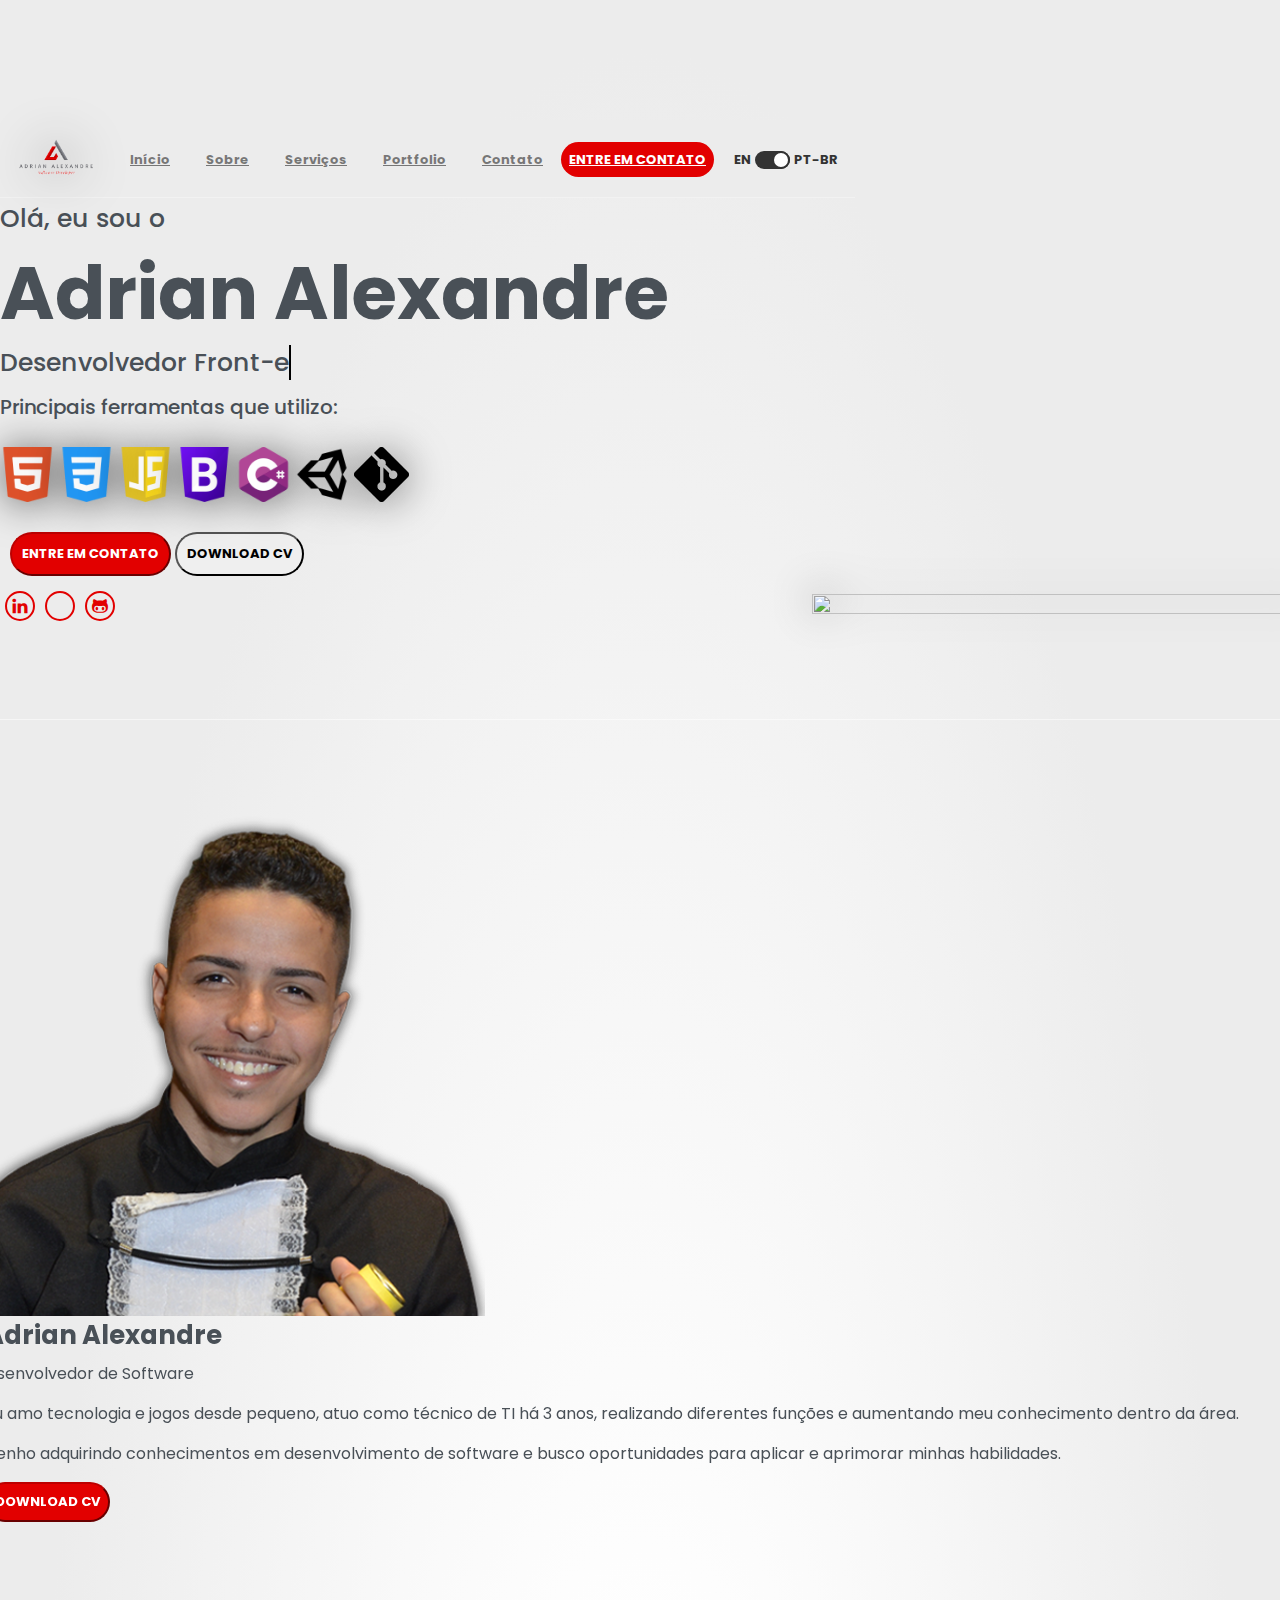
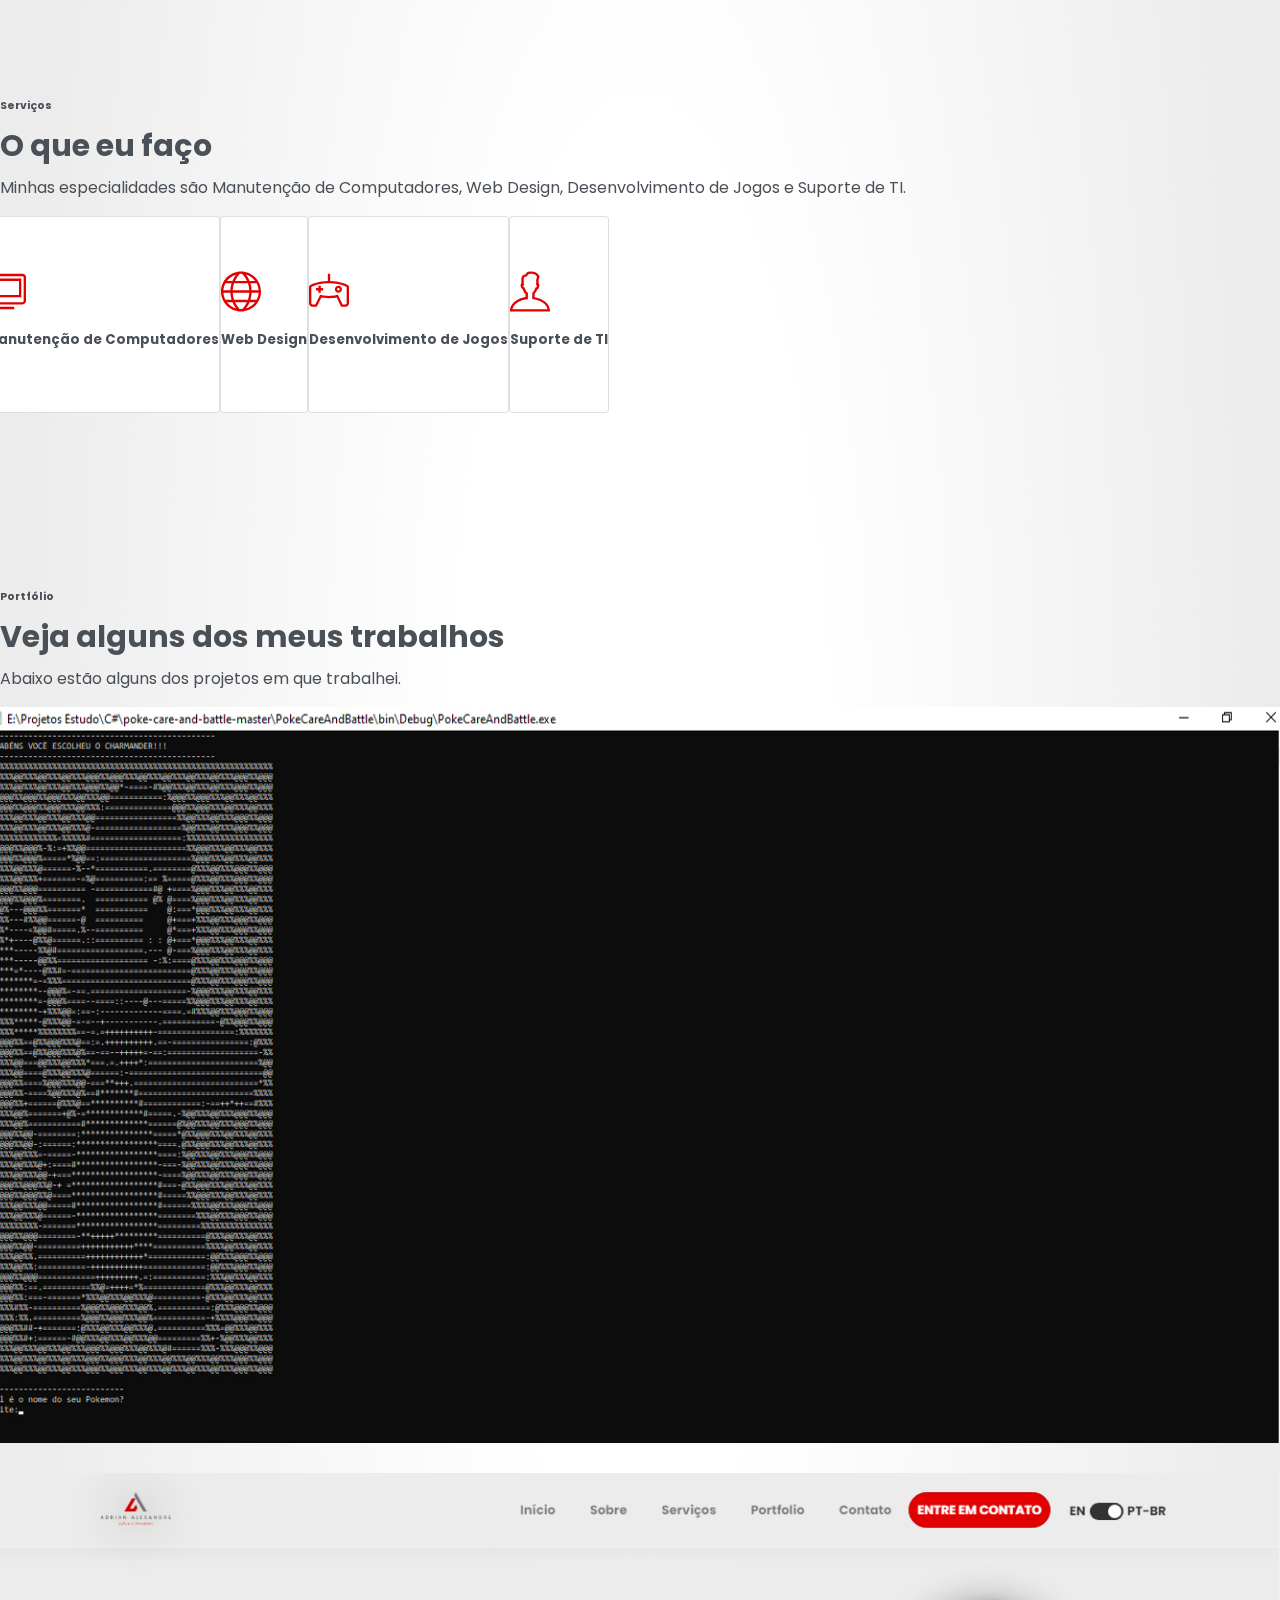
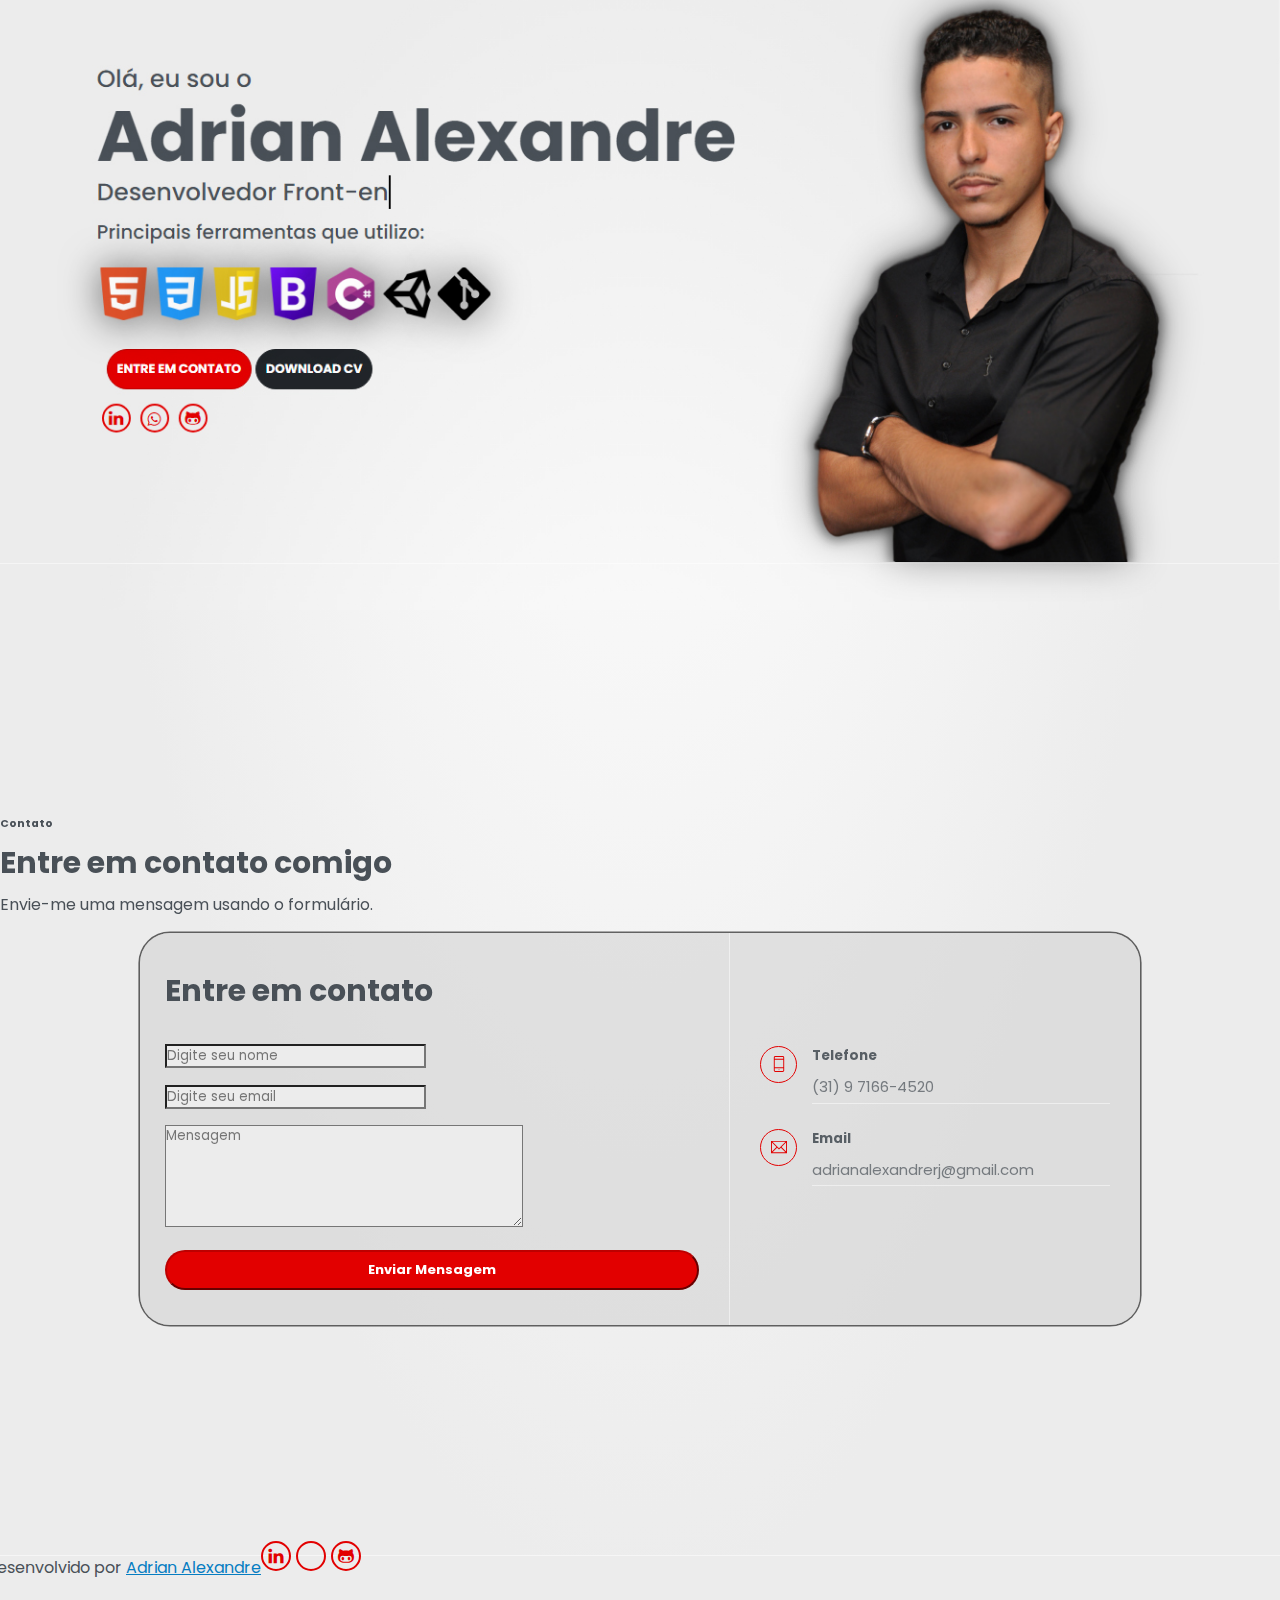
==== pt-br/index.html @ cc560a09 "update download cv" ====
<!DOCTYPE html>
<html lang="en">
<head>
	<meta charset="utf-8">
	<meta name="viewport" content="width=device-width, initial-scale=1">
	<title>Adrian Alexandre - Portfólio</title>
	<link rel="icon" href="../assets/img/icone.png">
	<!-- font icons -->
    <link rel="stylesheet" href="../assets/themify/themify-icons.css">
   
    <link href="https://cdn.jsdelivr.net/npm/bootstrap@5.3.2/dist/css/bootstrap.min.css" rel="stylesheet" integrity="sha384-T3c6CoIi6uLrA9TneNEoa7RxnatzjcDSCmG1MXxSR1GAsXEV/Dwwykc2MPK8M2HN" crossorigin="anonymous"> 
    <link rel="stylesheet" href="https://cdnjs.cloudflare.com/ajax/libs/font-awesome/6.4.0/css/all.min.css" integrity="sha512-iecdLmaskl7CVkqkXNQ/ZH/XLlvWZOJyj7Yy7tcenmpD1ypASozpmT/E0iPtmFIB46ZmdtAc9eNBvH0H/ZpiBw==" crossorigin="anonymous" referrerpolicy="no-referrer" />
    
    <link rel="stylesheet" href="../css/style.css">

    <link rel="stylesheet" href="../assets/vendors/lightbox/lightbox.css">
    
</head>
<body data-spy="scroll" data-target=".navbar" data-offset="40" id="home">

    
    <!-- Page navigation -->
    <nav class="navbar navbar-expand-lg navbar-light fixed-top" data-spy="affix" data-offset-top="0">
        <div class="container">
            <a class="navbar-brand" href="#"><img src="../assets/img/logo.png" alt="logo"></a>
            <button class="navbar-toggler" type="button" data-toggle="collapse" data-target="#navbarSupportedContent" aria-controls="navbarSupportedContent" aria-expanded="false" aria-label="Toggle navigation">
                <span class="navbar-toggler-icon"></span>
            </button>

            <div class="collapse navbar-collapse" id="navbarSupportedContent">
                <ul class="navbar-nav ml-auto align-items-center">
                    <li class="nav-item">
                        <a class="nav-link" href="#home">Início</a>
                    </li>
                    <li class="nav-item">
                        <a class="nav-link" href="#about">Sobre</a>
                    </li>
                    <li class="nav-item">
                        <a class="nav-link" href="#service">Serviços</a>
                    </li>                   
                    <li class="nav-item">
                        <a class="nav-link" href="#portfolio">Portfolio</a>
                    </li>
                    <li class="nav-item">
                        <a class="nav-link" href="#contact">Contato</a>
                    </li>
                    <li class="nav-item">
                        <a class="btn btn-primary" href="https://wa.me/5531971664520?text=Ol%C3%A1%2C+Adrian+tudo+bem%3F">ENTRE EM CONTATO</a>
                    </li>
                    <li class="nav-item ml-auto">
                        <span class="language" id="en">EN</span>
                        <input type="checkbox" class="check" checked>
                        <span class="language" id="br">PT-BR</span>
                    </li>
                </ul>
            </div>
        </div>          
    </nav>
    <!-- End of page navibation -->
	
    <!-- Page Header -->
	<header class="header" id="home">
        <div class="container">
            <div class="infos">
                <h6 class="subtitle">Olá, eu sou o</h6>
                <h6 class="title">Adrian Alexandre</h6>
                <p class="subtitle">Desenvolvedor <span class="text-animation" id="text-animation"></span><p>
                <h6 class="tools">Principais ferramentas que utilizo:</h6>
                <img class="skills" data="HTML" src="../assets/img/html5.png" alt="html">
                <img class="skills" data="CSS" src="../assets/img/css-3.png" alt="css">
                <img class="skills" data="JS" src="../assets/img/javascript.png" alt="javascript">
                <img class="skills" data="Bootstrap" src="../assets/img/bootstrap.png" alt="bootstrap">
                <img class="skills" data="C#" src="../assets/img/csharp.png" alt="csharp">
                <img class="skills" data="Unity" src="../assets/img/unity.png" alt="unity">
                <img class="skills" data="GIT" src="../assets/img/git.png" alt="git">
                


                <div class="button">
                    <a href="https://wa.me/5531971664520?text=Ol%C3%A1%2C+Adrian+tudo+bem%3F"><button class="btn btn-primary">ENTRE EM CONTATO</button></a>
                    <a href="../assets/cv/Adrian Alexandre CV.pdf"><button class="btn btn-dark" download="Adrian Alexandre Currículo">DOWNLOAD CV</button></a>
                </div>      

                <div class="socials">
                    <a class="social-item" href="https://www.linkedin.com/in/adrian-alexandre/"><i class="ti-linkedin"></i></a>
                    <a class="social-item" href="https://wa.me/5531971664520?text=Ol%C3%A1%2C+Adrian+tudo+bem%3F"><i class="fa fa-whatsapp"></i></a>
                    <a class="social-item" href="https://github.com/Adrian-Alexandre"><i class="ti-github"></i></a>
                </div>
            </div>              
            <div class="img-holder">
                <img src="../assets/img/perfil.png" alt="">
            </div>  
        </div>  
    </header>
    <!-- End of Page Header -->

    <!-- About section -->
	<section id="about" class="section">
        <div class="container">
            <div class="row al-center">
                <div class="col-md-3">
                    <img src="../assets/img/avatar.png" alt="avatar" class="img-fluid img-thumbnail">
                </div>
                <div class="pl-md-4 col-md-9">
                    <h6 class="title">Adrian Alexandre</h6>
                    <p class="subtitle">Dsenvolvedor de Software</p>
                    <p>Eu amo tecnologia e jogos desde pequeno, atuo como técnico de TI há 3 anos, realizando diferentes funções e aumentando meu conhecimento dentro da área. </p>
                    <p>Venho adquirindo conhecimentos em desenvolvimento de software e busco oportunidades para aplicar e aprimorar minhas habilidades. </p>
                    <a href="assets/cv/Adrian Alexandre CV.pdf"><button class="btn btn-primary" download="Adrian Alexandre Currículo">DOWNLOAD CV</button></a>                     
                </div>
            </div>
        </div>
    </section>
    <!-- End of about section -->
       
    <!-- Service section -->
    <section id="service" class="section">
            <div class="container text-center">
                <h6 class="subtitle">Serviços</h6>
                <h6 class="section-title">O que eu faço</h6>
                <p class="mb-5 pb-4">Minhas especialidades são Manutenção de Computadores, Web Design, Desenvolvimento de Jogos e Suporte de TI.</p>
    
                <div class="row">
                    <div class="col-sm-6 col-md-3 mb-4">
                        <div class="custom-card card">
                            <div class="card-body">
                                <i class="icon ti-desktop"></i>
                                <h5>Manutenção de Computadores</h5>
                            </div>
                        </div>
                    </div>
                    <div class="col-sm-6 col-md-3 mb-4">
                        <div class="custom-card card border">
                            <div class="card-body">
                                <i class="icon ti-world"></i>
                                <h5>Web Design</h5>
                            </div>
                        </div>
                    </div>
                    <div class="col-sm-6 col-md-3 mb-4">
                        <div class="custom-card card border">
                            <div class="card-body">
                                <i class="icon ti-game"></i>
                                <h5>Desenvolvimento de Jogos</h5>
                            </div>
                        </div>
                    </div>
                    <div class="col-sm-6 col-md-3 mb-4">
                        <div class="custom-card card border">
                            <div class="card-body">
                                <i class="icon ti-user"></i>
                                <h5>Suporte de TI</h5>
                            </div>
                        </div>
                    </div>
                </div>
            </div>
    </section>
    <!-- End of service section -->

    <!-- Portfolio section -->
    <section id="portfolio" class="section">
            <div class="container text-center">
                <h6 class="subtitle">Portfólio</h6>
                <h6 class="section-title mb-4">Veja alguns dos meus trabalhos</h6>
                <p class="mb-5 pb-4">Abaixo estão alguns dos projetos em que trabalhei.</p>

                
                <div class="row">
                    <div class="col-sm-5">
                        <div class="img-wrapper">
                            <img src="../assets/img/folio-1.jpg" alt="PokeCare And Battle">
                            <div class="overlay">
                                <div class="overlay-infos">
                                    <h5>Poke Care And Battle</h5>
                                    <a href="../assets/img/folio-1.jpg" data-lightbox="PokeCare" data-title="PokeCare And Battle"><i class="ti-zoom-in"></i></a>
                                    <a hidden href="../assets/img/folio-1-1.jpg" data-lightbox="PokeCare" data-title="PokeCare And Battle"></a>
                                    <a hidden href="../assets/img/folio-1-2.jpg" data-lightbox="PokeCare" data-title="PokeCare And Battle"></a>
                                    <a href="https://github.com/Adrian-Alexandre/poke-care-and-battle"><i class="ti-link"></i></a>
                                </div>  
                            </div>
                        </div>                                
                    </div>
                                            
                    <div class="col-sm-5">
                        <div class="img-wrapper">
                            <img src="../assets/img/folio-2.jpg" alt="Portfolio">
                            <div class="overlay">
                                <div class="overlay-infos">
                                    <h5>Portfolio</h5>
                                    <a href="../assets/img/folio-2.jpg" data-lightbox="portfolio" data-title="Portfolio"><i class="ti-zoom-in"></i></a>
                                    <a hidden href="../assets/img/folio-2-1.jpg" data-lightbox="portfolio" data-title="Portfolio"></a>
                                    <a hidden href="../assets/img/folio-2-2.jpg" data-lightbox="portfolio" data-title="Portfolio"></a>
                                    <a hidden href="../assets/img/folio-2-3.jpg" data-lightbox="portfolio" data-title="Portfolio"></a>
                                    <a hidden href="../assets/img/folio-2-4.jpg" data-lightbox="portfolio" data-title="Portfolio"></a>
                                    <a href="https://adrian-alexandre.github.io/"><i class="ti-link"></i></a>
                                </div>                              
                            </div>
                        </div>  
                        </div>
                    
                </div>
    
            </div>
    </section>
    <!-- End of portfolio section -->
    
    <!-- Contact Section -->
    <section id="contact" class="position-relative section">
            <div class="container text-center">
                <h6 class="subtitle">Contato</h6>
                <h6 class="section-title mb-4">Entre em contato comigo</h6>
                <p class="mb-5 pb-4">Envie-me uma mensagem usando o formulário.</p>
    
                <div class="contact">
                    <div class="form">
                        <h6 class="section-title">Entre em contato</h6>
                        <form action="https://formsubmit.co/adrianalexandrerj@gmail.com" method="POST">
                            <div class="form-group">
                                <input type="Name" name="name" class="form-control" id="exampleInputName" aria-describedby="emailHelp" placeholder="Digite seu nome"  required>
                            </div>
                            <div class="form-group">
                                <input type="email" name="email" class="form-control" id="exampleInputEmail1" aria-describedby="emailHelp" placeholder="Digite seu email" required>
                            </div>
                            <div class="form-group">
                                <textarea name="contact-message" id="" cols="30" rows="5" class="form-control" placeholder="Mensagem"></textarea>
                            </div>
                            <input type="hidden" name="_captcha" value="false">
                            
                            <button type="submit" class="btn btn-primary">Enviar Mensagem</button>
                            <input type="hidden" name="_next" value="https://adrian-alexandre.github.io/">
                        </form>
                    </div>
                    <div class="contact-infos">
                        <div class="item">
                            <i class="ti-mobile"></i>
                            <div>
                                <h5>Telefone</h5>
                                <p>(31) 9 7166-4520</p>
                            </div>                          
                        </div>
                        <div class="item">
                            <i class="ti-email"></i>
                            <div class="mb-0">
                                <h5>Email</h5>
                                <p>adrianalexandrerj@gmail.com</p>
                            </div>
                        </div>
                    </div>                  
                </div>
            </div>  
      
    </section>
    <!-- End of Contact Section -->

    <!-- Footer -->
    <footer class="page-footer">
            <div class="container">
                <div class="row align-items-center">
                    <div class="col-sm-6">
                        <p>Desenvolvido por <a href="https://www.linkedin.com/in/adrian-alexandre" target="_blank">Adrian Alexandre</a></p>
                    </div>
                    <div class="col-sm-6">
                        <div class="socials">
                            <a class="social-item" href="https://www.linkedin.com/in/adrian-alexandre/"><i class="ti-linkedin"></i></a>
                            <a class="social-item" href="https://wa.me/5531971664520?text=Ol%C3%A1%2C+Adrian+tudo+bem%3F"><i class="fa fa-whatsapp"></i></a>
                            <a class="social-item" href="https://github.com/Adrian-Alexandre"><i class="ti-github"></i></a>
                        </div>
                    </div>
                </div>
            </div>
    </footer> 
    <!-- End of Footer -->

    <!-- core  -->
    <script src="../assets/vendors/jquery/jquery-3.4.1.js"></script>
    <script src="../assets/vendors/bootstrap/bootstrap.bundle.js"></script>
    <script src="../assets/vendors/lightbox/lightbox-plus-jquery.js"></script>
    <script src="https://kit.fontawesome.com/f9cd1d05ef.js" crossorigin="anonymous"></script>
    <!-- bootstrap 3 affix -->
	<script src="../assets/vendors/bootstrap/bootstrap.affix.js"></script>
    <!-- Events js -->
    <script src="../events.js"></script> 

</body>

</html>
---- assets/themify/themify-icons.css ----
@font-face {
	font-family: 'themify';
	src:url('fonts/themify.eot?-fvbane');
	src:url('fonts/themify.eot?#iefix-fvbane') format('embedded-opentype'),
		url('fonts/themify.woff?-fvbane') format('woff'),
		url('fonts/themify.ttf?-fvbane') format('truetype'),
		url('fonts/themify.svg?-fvbane#themify') format('svg');
	font-weight: normal;
	font-style: normal;
}

[class^="ti-"], [class*=" ti-"] {
	font-family: 'themify';
	speak: none;
	font-style: normal;
	font-weight: normal;
	font-variant: normal;
	text-transform: none;
	line-height: 1;

	/* Better Font Rendering =========== */
	-webkit-font-smoothing: antialiased;
	-moz-osx-font-smoothing: grayscale;
}

.ti-wand:before {
	content: "\e600";
}
.ti-volume:before {
	content: "\e601";
}
.ti-user:before {
	content: "\e602";
}
.ti-unlock:before {
	content: "\e603";
}
.ti-unlink:before {
	content: "\e604";
}
.ti-trash:before {
	content: "\e605";
}
.ti-thought:before {
	content: "\e606";
}
.ti-target:before {
	content: "\e607";
}
.ti-tag:before {
	content: "\e608";
}
.ti-tablet:before {
	content: "\e609";
}
.ti-star:before {
	content: "\e60a";
}
.ti-spray:before {
	content: "\e60b";
}
.ti-signal:before {
	content: "\e60c";
}
.ti-shopping-cart:before {
	content: "\e60d";
}
.ti-shopping-cart-full:before {
	content: "\e60e";
}
.ti-settings:before {
	content: "\e60f";
}
.ti-search:before {
	content: "\e610";
}
.ti-zoom-in:before {
	content: "\e611";
}
.ti-zoom-out:before {
	content: "\e612";
}
.ti-cut:before {
	content: "\e613";
}
.ti-ruler:before {
	content: "\e614";
}
.ti-ruler-pencil:before {
	content: "\e615";
}
.ti-ruler-alt:before {
	content: "\e616";
}
.ti-bookmark:before {
	content: "\e617";
}
.ti-bookmark-alt:before {
	content: "\e618";
}
.ti-reload:before {
	content: "\e619";
}
.ti-plus:before {
	content: "\e61a";
}
.ti-pin:before {
	content: "\e61b";
}
.ti-pencil:before {
	content: "\e61c";
}
.ti-pencil-alt:before {
	content: "\e61d";
}
.ti-paint-roller:before {
	content: "\e61e";
}
.ti-paint-bucket:before {
	content: "\e61f";
}
.ti-na:before {
	content: "\e620";
}
.ti-mobile:before {
	content: "\e621";
}
.ti-minus:before {
	content: "\e622";
}
.ti-medall:before {
	content: "\e623";
}
.ti-medall-alt:before {
	content: "\e624";
}
.ti-marker:before {
	content: "\e625";
}
.ti-marker-alt:before {
	content: "\e626";
}
.ti-arrow-up:before {
	content: "\e627";
}
.ti-arrow-right:before {
	content: "\e628";
}
.ti-arrow-left:before {
	content: "\e629";
}
.ti-arrow-down:before {
	content: "\e62a";
}
.ti-lock:before {
	content: "\e62b";
}
.ti-location-arrow:before {
	content: "\e62c";
}
.ti-link:before {
	content: "\e62d";
}
.ti-layout:before {
	content: "\e62e";
}
.ti-layers:before {
	content: "\e62f";
}
.ti-layers-alt:before {
	content: "\e630";
}
.ti-key:before {
	content: "\e631";
}
.ti-import:before {
	content: "\e632";
}
.ti-image:before {
	content: "\e633";
}
.ti-heart:before {
	content: "\e634";
}
.ti-heart-broken:before {
	content: "\e635";
}
.ti-hand-stop:before {
	content: "\e636";
}
.ti-hand-open:before {
	content: "\e637";
}
.ti-hand-drag:before {
	content: "\e638";
}
.ti-folder:before {
	content: "\e639";
}
.ti-flag:before {
	content: "\e63a";
}
.ti-flag-alt:before {
	content: "\e63b";
}
.ti-flag-alt-2:before {
	content: "\e63c";
}
.ti-eye:before {
	content: "\e63d";
}
.ti-export:before {
	content: "\e63e";
}
.ti-exchange-vertical:before {
	content: "\e63f";
}
.ti-desktop:before {
	content: "\e640";
}
.ti-cup:before {
	content: "\e641";
}
.ti-crown:before {
	content: "\e642";
}
.ti-comments:before {
	content: "\e643";
}
.ti-comment:before {
	content: "\e644";
}
.ti-comment-alt:before {
	content: "\e645";
}
.ti-close:before {
	content: "\e646";
}
.ti-clip:before {
	content: "\e647";
}
.ti-angle-up:before {
	content: "\e648";
}
.ti-angle-right:before {
	content: "\e649";
}
.ti-angle-left:before {
	content: "\e64a";
}
.ti-angle-down:before {
	content: "\e64b";
}
.ti-check:before {
	content: "\e64c";
}
.ti-check-box:before {
	content: "\e64d";
}
.ti-camera:before {
	content: "\e64e";
}
.ti-announcement:before {
	content: "\e64f";
}
.ti-brush:before {
	content: "\e650";
}
.ti-briefcase:before {
	content: "\e651";
}
.ti-bolt:before {
	content: "\e652";
}
.ti-bolt-alt:before {
	content: "\e653";
}
.ti-blackboard:before {
	content: "\e654";
}
.ti-bag:before {
	content: "\e655";
}
.ti-move:before {
	content: "\e656";
}
.ti-arrows-vertical:before {
	content: "\e657";
}
.ti-arrows-horizontal:before {
	content: "\e658";
}
.ti-fullscreen:before {
	content: "\e659";
}
.ti-arrow-top-right:before {
	content: "\e65a";
}
.ti-arrow-top-left:before {
	content: "\e65b";
}
.ti-arrow-circle-up:before {
	content: "\e65c";
}
.ti-arrow-circle-right:before {
	content: "\e65d";
}
.ti-arrow-circle-left:before {
	content: "\e65e";
}
.ti-arrow-circle-down:before {
	content: "\e65f";
}
.ti-angle-double-up:before {
	content: "\e660";
}
.ti-angle-double-right:before {
	content: "\e661";
}
.ti-angle-double-left:before {
	content: "\e662";
}
.ti-angle-double-down:before {
	content: "\e663";
}
.ti-zip:before {
	content: "\e664";
}
.ti-world:before {
	content: "\e665";
}
.ti-wheelchair:before {
	content: "\e666";
}
.ti-view-list:before {
	content: "\e667";
}
.ti-view-list-alt:before {
	content: "\e668";
}
.ti-view-grid:before {
	content: "\e669";
}
.ti-uppercase:before {
	content: "\e66a";
}
.ti-upload:before {
	content: "\e66b";
}
.ti-underline:before {
	content: "\e66c";
}
.ti-truck:before {
	content: "\e66d";
}
.ti-timer:before {
	content: "\e66e";
}
.ti-ticket:before {
	content: "\e66f";
}
.ti-thumb-up:before {
	content: "\e670";
}
.ti-thumb-down:before {
	content: "\e671";
}
.ti-text:before {
	content: "\e672";
}
.ti-stats-up:before {
	content: "\e673";
}
.ti-stats-down:before {
	content: "\e674";
}
.ti-split-v:before {
	content: "\e675";
}
.ti-split-h:before {
	content: "\e676";
}
.ti-smallcap:before {
	content: "\e677";
}
.ti-shine:before {
	content: "\e678";
}
.ti-shift-right:before {
	content: "\e679";
}
.ti-shift-left:before {
	content: "\e67a";
}
.ti-shield:before {
	content: "\e67b";
}
.ti-notepad:before {
	content: "\e67c";
}
.ti-server:before {
	content: "\e67d";
}
.ti-quote-right:before {
	content: "\e67e";
}
.ti-quote-left:before {
	content: "\e67f";
}
.ti-pulse:before {
	content: "\e680";
}
.ti-printer:before {
	content: "\e681";
}
.ti-power-off:before {
	content: "\e682";
}
.ti-plug:before {
	content: "\e683";
}
.ti-pie-chart:before {
	content: "\e684";
}
.ti-paragraph:before {
	content: "\e685";
}
.ti-panel:before {
	content: "\e686";
}
.ti-package:before {
	content: "\e687";
}
.ti-music:before {
	content: "\e688";
}
.ti-music-alt:before {
	content: "\e689";
}
.ti-mouse:before {
	content: "\e68a";
}
.ti-mouse-alt:before {
	content: "\e68b";
}
.ti-money:before {
	content: "\e68c";
}
.ti-microphone:before {
	content: "\e68d";
}
.ti-menu:before {
	content: "\e68e";
}
.ti-menu-alt:before {
	content: "\e68f";
}
.ti-map:before {
	content: "\e690";
}
.ti-map-alt:before {
	content: "\e691";
}
.ti-loop:before {
	content: "\e692";
}
.ti-location-pin:before {
	content: "\e693";
}
.ti-list:before {
	content: "\e694";
}
.ti-light-bulb:before {
	content: "\e695";
}
.ti-Italic:before {
	content: "\e696";
}
.ti-info:before {
	content: "\e697";
}
.ti-infinite:before {
	content: "\e698";
}
.ti-id-badge:before {
	content: "\e699";
}
.ti-hummer:before {
	content: "\e69a";
}
.ti-home:before {
	content: "\e69b";
}
.ti-help:before {
	content: "\e69c";
}
.ti-headphone:before {
	content: "\e69d";
}
.ti-harddrives:before {
	content: "\e69e";
}
.ti-harddrive:before {
	content: "\e69f";
}
.ti-gift:before {
	content: "\e6a0";
}
.ti-game:before {
	content: "\e6a1";
}
.ti-filter:before {
	content: "\e6a2";
}
.ti-files:before {
	content: "\e6a3";
}
.ti-file:before {
	content: "\e6a4";
}
.ti-eraser:before {
	content: "\e6a5";
}
.ti-envelope:before {
	content: "\e6a6";
}
.ti-download:before {
	content: "\e6a7";
}
.ti-direction:before {
	content: "\e6a8";
}
.ti-direction-alt:before {
	content: "\e6a9";
}
.ti-dashboard:before {
	content: "\e6aa";
}
.ti-control-stop:before {
	content: "\e6ab";
}
.ti-control-shuffle:before {
	content: "\e6ac";
}
.ti-control-play:before {
	content: "\e6ad";
}
.ti-control-pause:before {
	content: "\e6ae";
}
.ti-control-forward:before {
	content: "\e6af";
}
.ti-control-backward:before {
	content: "\e6b0";
}
.ti-cloud:before {
	content: "\e6b1";
}
.ti-cloud-up:before {
	content: "\e6b2";
}
.ti-cloud-down:before {
	content: "\e6b3";
}
.ti-clipboard:before {
	content: "\e6b4";
}
.ti-car:before {
	content: "\e6b5";
}
.ti-calendar:before {
	content: "\e6b6";
}
.ti-book:before {
	content: "\e6b7";
}
.ti-bell:before {
	content: "\e6b8";
}
.ti-basketball:before {
	content: "\e6b9";
}
.ti-bar-chart:before {
	content: "\e6ba";
}
.ti-bar-chart-alt:before {
	content: "\e6bb";
}
.ti-back-right:before {
	content: "\e6bc";
}
.ti-back-left:before {
	content: "\e6bd";
}
.ti-arrows-corner:before {
	content: "\e6be";
}
.ti-archive:before {
	content: "\e6bf";
}
.ti-anchor:before {
	content: "\e6c0";
}
.ti-align-right:before {
	content: "\e6c1";
}
.ti-align-left:before {
	content: "\e6c2";
}
.ti-align-justify:before {
	content: "\e6c3";
}
.ti-align-center:before {
	content: "\e6c4";
}
.ti-alert:before {
	content: "\e6c5";
}
.ti-alarm-clock:before {
	content: "\e6c6";
}
.ti-agenda:before {
	content: "\e6c7";
}
.ti-write:before {
	content: "\e6c8";
}
.ti-window:before {
	content: "\e6c9";
}
.ti-widgetized:before {
	content: "\e6ca";
}
.ti-widget:before {
	content: "\e6cb";
}
.ti-widget-alt:before {
	content: "\e6cc";
}
.ti-wallet:before {
	content: "\e6cd";
}
.ti-video-clapper:before {
	content: "\e6ce";
}
.ti-video-camera:before {
	content: "\e6cf";
}
.ti-vector:before {
	content: "\e6d0";
}
.ti-themify-logo:before {
	content: "\e6d1";
}
.ti-themify-favicon:before {
	content: "\e6d2";
}
.ti-themify-favicon-alt:before {
	content: "\e6d3";
}
.ti-support:before {
	content: "\e6d4";
}
.ti-stamp:before {
	content: "\e6d5";
}
.ti-split-v-alt:before {
	content: "\e6d6";
}
.ti-slice:before {
	content: "\e6d7";
}
.ti-shortcode:before {
	content: "\e6d8";
}
.ti-shift-right-alt:before {
	content: "\e6d9";
}
.ti-shift-left-alt:before {
	content: "\e6da";
}
.ti-ruler-alt-2:before {
	content: "\e6db";
}
.ti-receipt:before {
	content: "\e6dc";
}
.ti-pin2:before {
	content: "\e6dd";
}
.ti-pin-alt:before {
	content: "\e6de";
}
.ti-pencil-alt2:before {
	content: "\e6df";
}
.ti-palette:before {
	content: "\e6e0";
}
.ti-more:before {
	content: "\e6e1";
}
.ti-more-alt:before {
	content: "\e6e2";
}
.ti-microphone-alt:before {
	content: "\e6e3";
}
.ti-magnet:before {
	content: "\e6e4";
}
.ti-line-double:before {
	content: "\e6e5";
}
.ti-line-dotted:before {
	content: "\e6e6";
}
.ti-line-dashed:before {
	content: "\e6e7";
}
.ti-layout-width-full:before {
	content: "\e6e8";
}
.ti-layout-width-default:before {
	content: "\e6e9";
}
.ti-layout-width-default-alt:before {
	content: "\e6ea";
}
.ti-layout-tab:before {
	content: "\e6eb";
}
.ti-layout-tab-window:before {
	content: "\e6ec";
}
.ti-layout-tab-v:before {
	content: "\e6ed";
}
.ti-layout-tab-min:before {
	content: "\e6ee";
}
.ti-layout-slider:before {
	content: "\e6ef";
}
.ti-layout-slider-alt:before {
	content: "\e6f0";
}
.ti-layout-sidebar-right:before {
	content: "\e6f1";
}
.ti-layout-sidebar-none:before {
	content: "\e6f2";
}
.ti-layout-sidebar-left:before {
	content: "\e6f3";
}
.ti-layout-placeholder:before {
	content: "\e6f4";
}
.ti-layout-menu:before {
	content: "\e6f5";
}
.ti-layout-menu-v:before {
	content: "\e6f6";
}
.ti-layout-menu-separated:before {
	content: "\e6f7";
}
.ti-layout-menu-full:before {
	content: "\e6f8";
}
.ti-layout-media-right-alt:before {
	content: "\e6f9";
}
.ti-layout-media-right:before {
	content: "\e6fa";
}
.ti-layout-media-overlay:before {
	content: "\e6fb";
}
.ti-layout-media-overlay-alt:before {
	content: "\e6fc";
}
.ti-layout-media-overlay-alt-2:before {
	content: "\e6fd";
}
.ti-layout-media-left-alt:before {
	content: "\e6fe";
}
.ti-layout-media-left:before {
	content: "\e6ff";
}
.ti-layout-media-center-alt:before {
	content: "\e700";
}
.ti-layout-media-center:before {
	content: "\e701";
}
.ti-layout-list-thumb:before {
	content: "\e702";
}
.ti-layout-list-thumb-alt:before {
	content: "\e703";
}
.ti-layout-list-post:before {
	content: "\e704";
}
.ti-layout-list-large-image:before {
	content: "\e705";
}
.ti-layout-line-solid:before {
	content: "\e706";
}
.ti-layout-grid4:before {
	content: "\e707";
}
.ti-layout-grid3:before {
	content: "\e708";
}
.ti-layout-grid2:before {
	content: "\e709";
}
.ti-layout-grid2-thumb:before {
	content: "\e70a";
}
.ti-layout-cta-right:before {
	content: "\e70b";
}
.ti-layout-cta-left:before {
	content: "\e70c";
}
.ti-layout-cta-center:before {
	content: "\e70d";
}
.ti-layout-cta-btn-right:before {
	content: "\e70e";
}
.ti-layout-cta-btn-left:before {
	content: "\e70f";
}
.ti-layout-column4:before {
	content: "\e710";
}
.ti-layout-column3:before {
	content: "\e711";
}
.ti-layout-column2:before {
	content: "\e712";
}
.ti-layout-accordion-separated:before {
	content: "\e713";
}
.ti-layout-accordion-merged:before {
	content: "\e714";
}
.ti-layout-accordion-list:before {
	content: "\e715";
}
.ti-ink-pen:before {
	content: "\e716";
}
.ti-info-alt:before {
	content: "\e717";
}
.ti-help-alt:before {
	content: "\e718";
}
.ti-headphone-alt:before {
	content: "\e719";
}
.ti-hand-point-up:before {
	content: "\e71a";
}
.ti-hand-point-right:before {
	content: "\e71b";
}
.ti-hand-point-left:before {
	content: "\e71c";
}
.ti-hand-point-down:before {
	content: "\e71d";
}
.ti-gallery:before {
	content: "\e71e";
}
.ti-face-smile:before {
	content: "\e71f";
}
.ti-face-sad:before {
	content: "\e720";
}
.ti-credit-card:before {
	content: "\e721";
}
.ti-control-skip-forward:before {
	content: "\e722";
}
.ti-control-skip-backward:before {
	content: "\e723";
}
.ti-control-record:before {
	content: "\e724";
}
.ti-control-eject:before {
	content: "\e725";
}
.ti-comments-smiley:before {
	content: "\e726";
}
.ti-brush-alt:before {
	content: "\e727";
}
.ti-youtube:before {
	content: "\e728";
}
.ti-vimeo:before {
	content: "\e729";
}
.ti-twitter:before {
	content: "\e72a";
}
.ti-time:before {
	content: "\e72b";
}
.ti-tumblr:before {
	content: "\e72c";
}
.ti-skype:before {
	content: "\e72d";
}
.ti-share:before {
	content: "\e72e";
}
.ti-share-alt:before {
	content: "\e72f";
}
.ti-rocket:before {
	content: "\e730";
}
.ti-pinterest:before {
	content: "\e731";
}
.ti-new-window:before {
	content: "\e732";
}
.ti-microsoft:before {
	content: "\e733";
}
.ti-list-ol:before {
	content: "\e734";
}
.ti-linkedin:before {
	content: "\e735";
}
.ti-layout-sidebar-2:before {
	content: "\e736";
}
.ti-layout-grid4-alt:before {
	content: "\e737";
}
.ti-layout-grid3-alt:before {
	content: "\e738";
}
.ti-layout-grid2-alt:before {
	content: "\e739";
}
.ti-layout-column4-alt:before {
	content: "\e73a";
}
.ti-layout-column3-alt:before {
	content: "\e73b";
}
.ti-layout-column2-alt:before {
	content: "\e73c";
}
.ti-instagram:before {
	content: "\e73d";
}
.ti-google:before {
	content: "\e73e";
}
.ti-github:before {
	content: "\e73f";
}
.ti-flickr:before {
	content: "\e740";
}
.ti-facebook:before {
	content: "\e741";
}
.ti-dropbox:before {
	content: "\e742";
}
.ti-dribbble:before {
	content: "\e743";
}
.ti-apple:before {
	content: "\e744";
}
.ti-android:before {
	content: "\e745";
}
.ti-save:before {
	content: "\e746";
}
.ti-save-alt:before {
	content: "\e747";
}
.ti-yahoo:before {
	content: "\e748";
}
.ti-wordpress:before {
	content: "\e749";
}
.ti-vimeo-alt:before {
	content: "\e74a";
}
.ti-twitter-alt:before {
	content: "\e74b";
}
.ti-tumblr-alt:before {
	content: "\e74c";
}
.ti-trello:before {
	content: "\e74d";
}
.ti-stack-overflow:before {
	content: "\e74e";
}
.ti-soundcloud:before {
	content: "\e74f";
}
.ti-sharethis:before {
	content: "\e750";
}
.ti-sharethis-alt:before {
	content: "\e751";
}
.ti-reddit:before {
	content: "\e752";
}
.ti-pinterest-alt:before {
	content: "\e753";
}
.ti-microsoft-alt:before {
	content: "\e754";
}
.ti-linux:before {
	content: "\e755";
}
.ti-jsfiddle:before {
	content: "\e756";
}
.ti-joomla:before {
	content: "\e757";
}
.ti-html5:before {
	content: "\e758";
}
.ti-flickr-alt:before {
	content: "\e759";
}
.ti-email:before {
	content: "\e75a";
}
.ti-drupal:before {
	content: "\e75b";
}
.ti-dropbox-alt:before {
	content: "\e75c";
}
.ti-css3:before {
	content: "\e75d";
}
.ti-rss:before {
	content: "\e75e";
}
.ti-rss-alt:before {
	content: "\e75f";
}
---- css/style.css ----
@import url('https://fonts.googleapis.com/css?family=Poppins: 100,200,300,400,500,600,700,800,900');

* {
	margin: 0;
	padding: 0;
	box-sizing: border-box;
	font-family: 'Poppins',sans-serif;
}

:root {
	--background: radial-gradient(closest-side, rgb(255, 255, 255) 29%, rgb(236, 236, 236) 98%);
	--branco: #fff;
	--preto: #000000;
	--vermelho: #f00;
	--azul: #215ab3;
	--sombra: 0 0 15px rgba(0,0,0,0.2);
	--php: #7a86b8;
	--js: #f0db4f;
	--htlm: #e34c26;
	--css: #264de4;
}

html {
	font-family: sans-serif;
	line-height: 1.15;
	-webkit-text-size-adjust: 100%;
	-webkit-tap-highlight-color: rgba(0, 0, 0, 0);
}

article, aside, figcaption, figure, footer, header, hgroup, main, nav, section {
	display: block;
}

body {
	margin: 0;
	font-family: -apple-system, BlinkMacSystemFont, "Segoe UI", Roboto, "Helvetica Neue", Arial, "Noto Sans", sans-serif, "Apple Color Emoji", "Segoe UI Emoji", "Segoe UI Symbol", "Noto Color Emoji";
	font-size: 1rem;
	font-weight: 400;
	line-height: 1.5;
	color: #495057;
	text-align: left;
	background-color: #fff;
	background: var(--background);
}

a {
	color: #067dc2;
}

h1, h2, h3, h4, h5, h6 {
	margin-top: 0;
	margin-bottom: 0.5rem;
}
  
p {
	margin-top: 0;
	margin-bottom: 1rem;
}

img {
	vertical-align: middle;
	border-style: none;
	
}

.language{
	font-size: 13px;
	font-weight: bold;
	margin: 0 1px 0 5px;
	-webkit-transition: all 0.3s;
	transition: all 0.3s;
	text-align: right;
}
#en{
	color: #333;
	margin: 0 0px 0 20px;
}
#br{
	color: #333;
}
.check{
	position: relative;
	width: 30px;
}
.check:before{
	content: "";
	position: absolute;
	width: 35px;
	height: 18px;
	background: #333;
	border-radius: 25px;
}
.check:after{
	content: "";
	position: absolute;
	width: 18px;
	height: 18px;
	background: #fff;
	border-radius: 25px;
	transition: 0.25s;
	border: 2px solid #333;
	box-sizing: border-box;
}
.check:checked::after{
	left: 17px;
	border: 2px solid #333;
}
.check:checked::before{
	background: #333;
}
.ml-auto{
	margin-left: auto;
}

.navbar .navbar-brand img {
	width: 80px;
	-webkit-filter: drop-shadow(1px 2px 25px rgba(0, 0, 0, 0.9));
			filter: drop-shadow(1px 2px 25px rgba(0, 0, 0, 0.9));
}

.navbar .navbar-nav {
	height: auto;
}
  
.navbar .navbar-nav .nav-link {
	font-size: 13px;
	font-weight: bold;
	margin: 0 10px;
	-webkit-transition: all 0.3s;
	transition: all 0.3s;
}
  
.navbar .navbar-nav .nav-link.active {
	color: #e20000;
}
  
.navbar .navbar-nav .btn {
	min-width: 50px;
	border-radius: 30px;
	font-weight: bold;
	font-size: small;
}
  
.navbar.affix {
	box-shadow: 0 6px 15px rgba(206, 212, 218, 0.3);
}
  
 @media (max-width: 767.98px) {
	.navbar {
	  padding: 0 20px;
}
}

.navbar {
	position: fixed;
	display: -webkit-box;
	display: -webkit-flex;
	display: -ms-flexbox;
	display: flex;
	-webkit-flex-wrap: wrap;
		-ms-flex-wrap: wrap;
			flex-wrap: wrap;
	-webkit-box-align: center;
	-webkit-align-items: center;
		-ms-flex-align: center;
			align-items: center;
	-webkit-box-pack: justify;
	-webkit-justify-content: space-between;
		-ms-flex-pack: justify;
			justify-content: space-between;
	padding: 0.5rem 1rem;
	background: rgb(236,236,236);
	border-bottom: 1px solid rgba(255, 255, 255, 0.3);
}
  
.navbar > .container,
.navbar > .container-fluid {
	display: -webkit-box;
	display: -webkit-flex;
	display: -ms-flexbox;
	display: flex;
	-webkit-flex-wrap: wrap;
		-ms-flex-wrap: wrap;
			flex-wrap: wrap;
	-webkit-box-align: center;
	-webkit-align-items: center;
		-ms-flex-align: center;
			align-items: center;
	-webkit-box-pack: justify;
	-webkit-justify-content: space-between;
		-ms-flex-pack: justify;
			justify-content: space-between;
  }
  
.navbar-brand {
	display: inline-block;
	padding-top: 0.3125rem;
	padding-bottom: 0.3125rem;
	margin-right: 1rem;
	font-size: 1.25rem;
	line-height: inherit;
	white-space: nowrap;
}
  
.navbar-brand:hover, .navbar-brand:focus {
	text-decoration: none;
}
  
.navbar-nav {
	display: -webkit-box;
	display: -webkit-flex;
	display: -ms-flexbox;
	display: flex;
	-webkit-box-orient: vertical;
	-webkit-box-direction: normal;
	-webkit-flex-direction: column;
		-ms-flex-direction: column;
			flex-direction: column;
	padding-left: 0;
	margin-bottom: 0;
	list-style: none;
}
  
.navbar-nav .nav-link {
	padding-right: 0;
	padding-left: 0;
}
  
.navbar-nav .dropdown-menu {
	position: static;
	float: none;
 }
  
.navbar-text {
	display: inline-block;
	padding-top: 0.5rem;
	padding-bottom: 0.5rem;
}
  
.navbar-collapse {
	-webkit-flex-basis: 100%;
		-ms-flex-preferred-size: 100%;
			flex-basis: 100%;
	-webkit-box-flex: 1;
	-webkit-flex-grow: 1;
		-ms-flex-positive: 1;
			flex-grow: 1;
	-webkit-box-align: center;
	-webkit-align-items: center;
		-ms-flex-align: center;
			align-items: center;
}
  
.navbar-toggler {
	padding: 0.25rem 0.75rem;
	font-size: 1.25rem;
	line-height: 1;
	background-color: transparent;
	border: 1px solid transparent;
	border-radius: 0.25rem;
}
  
.navbar-toggler:hover, .navbar-toggler:focus {
	text-decoration: none;
}
  
.navbar-toggler-icon {
	display: inline-block;
	width: 1.5em;
	height: 1.5em;
	vertical-align: middle;
	content: "";
	background: no-repeat center center;
	background-size: 100% 100%;
}
  
 @media (max-width: 575.98px) {
	.navbar-expand-sm > .container,
	.navbar-expand-sm > .container-fluid {
	  padding-right: 0;
	  padding-left: 0;
	}
}
  
@media (min-width: 576px) {
.navbar-expand-sm {
	  -webkit-box-orient: horizontal;
	  -webkit-box-direction: normal;
	  -webkit-flex-flow: row nowrap;
		  -ms-flex-flow: row nowrap;
			  flex-flow: row nowrap;
	  -webkit-box-pack: start;
	  -webkit-justify-content: flex-start;
		  -ms-flex-pack: start;
			  justify-content: flex-start;
}
.navbar-expand-sm .navbar-nav {
	  -webkit-box-orient: horizontal;
	  -webkit-box-direction: normal;
	  -webkit-flex-direction: row;
		  -ms-flex-direction: row;
			  flex-direction: row;
}
.navbar-expand-sm .navbar-nav .dropdown-menu {
	  position: absolute;
}
.navbar-expand-sm .navbar-nav .nav-link {
	  padding-right: 0.5rem;
	  padding-left: 0.5rem;
}
.navbar-expand-sm > .container,
.navbar-expand-sm > .container-fluid {
	  -webkit-flex-wrap: nowrap;
		  -ms-flex-wrap: nowrap;
			  flex-wrap: nowrap;
}
.navbar-expand-sm .navbar-collapse {
      display: -webkit-box !important;
	  display: -webkit-flex !important;
	  display: -ms-flexbox !important;
	  display: flex !important;
	  -webkit-flex-basis: auto;
		  -ms-flex-preferred-size: auto;
			  flex-basis: auto;
}
.navbar-expand-sm .navbar-toggler {
	  display: none;
	}
}
  
@media (max-width: 767.98px) {
	.navbar-expand-md > .container,
	.navbar-expand-md > .container-fluid {
	  padding-right: 0;
	  padding-left: 0;
	}
}
  
@media (min-width: 768px) {
	.navbar-expand-md {
	  -webkit-box-orient: horizontal;
	  -webkit-box-direction: normal;
	  -webkit-flex-flow: row nowrap;
		  -ms-flex-flow: row nowrap;
			  flex-flow: row nowrap;
	  -webkit-box-pack: start;
	  -webkit-justify-content: flex-start;
		  -ms-flex-pack: start;
			  justify-content: flex-start;
}
.navbar-expand-md .navbar-nav {
	  -webkit-box-orient: horizontal;
	  -webkit-box-direction: normal;
	  -webkit-flex-direction: row;
		  -ms-flex-direction: row;
			  flex-direction: row;
}
.navbar-expand-md .navbar-nav .dropdown-menu {
	  position: absolute;
}
.navbar-expand-md .navbar-nav .nav-link {
	  padding-right: 0.5rem;
	  padding-left: 0.5rem;
}
.navbar-expand-md > .container,
.navbar-expand-md > .container-fluid {
	  -webkit-flex-wrap: nowrap;
		  -ms-flex-wrap: nowrap;
			  flex-wrap: nowrap;
}
.navbar-expand-md .navbar-collapse {
	  display: -webkit-box !important;
	  display: -webkit-flex !important;
	  display: -ms-flexbox !important;
	  display: flex !important;
	  -webkit-flex-basis: auto;
		  -ms-flex-preferred-size: auto;
			  flex-basis: auto;
}
.navbar-expand-md .navbar-toggler {
	  display: none;
	}
}
  
@media (max-width: 991.98px) {
	.navbar-expand-lg > .container,
	.navbar-expand-lg > .container-fluid {
	  padding-right: 0;
	  padding-left: 0;
	}
}
  
@media (min-width: 992px) {
	.navbar-expand-lg {
	  -webkit-box-orient: horizontal;
	  -webkit-box-direction: normal;
	  -webkit-flex-flow: row nowrap;
		  -ms-flex-flow: row nowrap;
			  flex-flow: row nowrap;
	  -webkit-box-pack: start;
	  -webkit-justify-content: flex-start;
		  -ms-flex-pack: start;
			  justify-content: flex-start;
}
.navbar-expand-lg .navbar-nav {
	  -webkit-box-orient: horizontal;
	  -webkit-box-direction: normal;
	  -webkit-flex-direction: row;
		  -ms-flex-direction: row;
			  flex-direction: row;
}
.navbar-expand-lg .navbar-nav .dropdown-menu {
  position: absolute;
}
.navbar-expand-lg .navbar-nav .nav-link {
  padding-right: 0.5rem;
	  padding-left: 0.5rem;
}
.navbar-expand-lg > .container,
.navbar-expand-lg > .container-fluid {
	  -webkit-flex-wrap: nowrap;
		  -ms-flex-wrap: nowrap;
			  flex-wrap: nowrap;
}
.navbar-expand-lg .navbar-collapse {
	  display: -webkit-box !important;
	  display: -webkit-flex !important;
	  display: -ms-flexbox !important;
	  display: flex !important;
	  -webkit-flex-basis: auto;
		  -ms-flex-preferred-size: auto;
			  flex-basis: auto;
	}
.navbar-expand-lg .navbar-toggler {
	  display: none;
	}
}
  
@media (max-width: 1199.98px) {
	.navbar-expand-xl > .container,
	.navbar-expand-xl > .container-fluid {
	  padding-right: 0;
	  padding-left: 0;
	}
}
  
@media (min-width: 1200px) {
	.navbar-expand-xl {
	  -webkit-box-orient: horizontal;
	  -webkit-box-direction: normal;
	  -webkit-flex-flow: row nowrap;
		  -ms-flex-flow: row nowrap;
			  flex-flow: row nowrap;
	  -webkit-box-pack: start;
	  -webkit-justify-content: flex-start;
		  -ms-flex-pack: start;
			  justify-content: flex-start;
}
.navbar-expand-xl .navbar-nav {
	  -webkit-box-orient: horizontal;
	  -webkit-box-direction: normal;
	  -webkit-flex-direction: row;
		  -ms-flex-direction: row;
			  flex-direction: row;
}
.navbar-expand-xl .navbar-nav .dropdown-menu {
	  position: absolute;
}
.navbar-expand-xl .navbar-nav .nav-link {
	  padding-right: 0.5rem;
	  padding-left: 0.5rem;
}
.navbar-expand-xl > .container,
.navbar-expand-xl > .container-fluid {
	  -webkit-flex-wrap: nowrap;
		  -ms-flex-wrap: nowrap;
			  flex-wrap: nowrap;
}
.navbar-expand-xl .navbar-collapse {
      display: -webkit-box !important;
	  display: -webkit-flex !important;
	  display: -ms-flexbox !important;
	  display: flex !important;
	  -webkit-flex-basis: auto;
		  -ms-flex-preferred-size: auto;
			  flex-basis: auto;
}
.navbar-expand-xl .navbar-toggler {
	  display: none;
	}
}
  
.navbar-expand {
	-webkit-box-orient: horizontal;
	-webkit-box-direction: normal;
	-webkit-flex-flow: row nowrap;
		-ms-flex-flow: row nowrap;
			flex-flow: row nowrap;
	-webkit-box-pack: start;
	-webkit-justify-content: flex-start;
		-ms-flex-pack: start;
			justify-content: flex-start;
}
  
.navbar-expand > .container,
.navbar-expand > .container-fluid {
	padding-right: 0;
	padding-left: 0;
}
  
.navbar-expand .navbar-nav {
	-webkit-box-orient: horizontal;
	-webkit-box-direction: normal;
	-webkit-flex-direction: row;
		-ms-flex-direction: row;
			flex-direction: row;
}
  
.navbar-expand .navbar-nav .dropdown-menu {
	position: absolute;
}
  
.navbar-expand .navbar-nav .nav-link {
	padding-right: 0.5rem;
	padding-left: 0.5rem;
}
  
.navbar-expand > .container,
.navbar-expand > .container-fluid {
	-webkit-flex-wrap: nowrap;
		-ms-flex-wrap: nowrap;
			flex-wrap: nowrap;
}
  
.navbar-expand .navbar-collapse {
	display: -webkit-box !important;
	display: -webkit-flex !important;
	display: -ms-flexbox !important;
	display: flex !important;
	-webkit-flex-basis: auto;
		-ms-flex-preferred-size: auto;
			flex-basis: auto;
}
  
.navbar-expand .navbar-toggler {
	display: none;
}
  
.navbar-light .navbar-brand {
	color: rgba(0, 0, 0, 0.9);
}
  
.navbar-light .navbar-brand:hover, .navbar-light .navbar-brand:focus {
	color: rgba(0, 0, 0, 0.9);
}
  
.navbar-light .navbar-nav .nav-link {
	color: rgba(0, 0, 0, 0.5);
}
  
.navbar-light .navbar-nav .nav-link:hover, .navbar-light .navbar-nav .nav-link:focus {
	color: rgba(0, 0, 0, 0.7);
}
  
.navbar-light .navbar-nav .nav-link.disabled {
	color: rgba(0, 0, 0, 0.3);
}
  
.navbar-light .navbar-nav .show > .nav-link,
.navbar-light .navbar-nav .active > .nav-link,
.navbar-light .navbar-nav .nav-link.show,
.navbar-light .navbar-nav .nav-link.active {
	color: rgba(0, 0, 0, 0.9);
 }
  
.navbar-light .navbar-toggler {
	color: rgba(0, 0, 0, 0.5);
	border-color: rgba(0, 0, 0, 0.1);
}
  
.navbar-light .navbar-toggler-icon {
	background-image: url("data:image/svg+xml,%3csvg viewBox='0 0 30 30' xmlns='http://www.w3.org/2000/svg'%3e%3cpath stroke='rgba(0, 0, 0, 0.5)' stroke-width='2' stroke-linecap='round' stroke-miterlimit='10' d='M4 7h22M4 15h22M4 23h22'/%3e%3c/svg%3e");
}
  
.navbar-light .navbar-text {
	color: rgba(0, 0, 0, 0.5);
}
  
.navbar-light .navbar-text a {
	color: rgba(0, 0, 0, 0.9);
}
  
.navbar-light .navbar-text a:hover, .navbar-light .navbar-text a:focus {
	color: rgba(0, 0, 0, 0.9);
}
  
.navbar-dark .navbar-brand {
	color: #fff;
}
  
.navbar-dark .navbar-brand:hover, .navbar-dark .navbar-brand:focus {
	color: #fff;
}
  
.navbar-dark .navbar-nav .nav-link {
	color: rgba(255, 255, 255, 0.5);
}
  
.navbar-dark .navbar-nav .nav-link:hover, .navbar-dark .navbar-nav .nav-link:focus {
	color: rgba(255, 255, 255, 0.75);
}
  
.navbar-dark .navbar-nav .nav-link.disabled {
	color: rgba(255, 255, 255, 0.25);
}
  
.navbar-dark .navbar-nav .show > .nav-link,
.navbar-dark .navbar-nav .active > .nav-link,
.navbar-dark .navbar-nav .nav-link.show,
.navbar-dark .navbar-nav .nav-link.active {
	color: #fff;
}
  
.navbar-dark .navbar-toggler {
	color: rgba(255, 255, 255, 0.5);
	border-color: rgba(255, 255, 255, 0.1);
}
  
.navbar-dark .navbar-toggler-icon {
	background-image: url("data:image/svg+xml,%3csvg viewBox='0 0 30 30' xmlns='http://www.w3.org/2000/svg'%3e%3cpath stroke='rgba(255, 255, 255, 0.5)' stroke-width='2' stroke-linecap='round' stroke-miterlimit='10' d='M4 7h22M4 15h22M4 23h22'/%3e%3c/svg%3e");
}
  
.navbar-dark .navbar-text {
	color: rgba(255, 255, 255, 0.5);
}
  
.navbar-dark .navbar-text a {
	color: #fff;
}
  
.navbar-dark .navbar-text a:hover, .navbar-dark .navbar-text a:focus {
	color: #fff;
}

.header {
	min-height: 600px;
	border-bottom: 1px solid rgba(255, 255, 255, 0.5);;
	margin-top: 120px;
}

.header .btn{
	border-radius: 25px;
	padding: 10px;
	font-weight: bold;
	font-size: small;
}

.header .container {
	height: 100%;
	margin-top: 80px;
	display: -webkit-box;
	display: -ms-flexbox;
	display: -webkit-flex;
	display: flex;
	-webkit-box-align: start;
	-webkit-align-items: start;
		-ms-flex-align: start;
			align-items: start;
}
  
.header .container .infos {
	margin-top: 80px;
}
  
.header .container .infos .subtitle {
	margin-bottom: 0;
	font-size: 25px;
	font-weight: 500;
}

.header .container .infos .tools{
	margin-bottom: 0;
	font-size: 20px;
	font-weight: 500;
}
  
.header .container .infos .title {
	margin-bottom: 0px;
	font-size: 74px;
	font-weight: bold;
}
  
.header .container .infos p {
	margin-top: -5px;
	font-size: 22px;
}
  
.header .container .img-holder {
	height: 100%;
	-webkit-align-self: flex-end;
		-ms-flex-item-align: end;
			align-self: flex-end;
	-webkit-box-flex: 1;
	-webkit-flex-grow: 1;
		-ms-flex-positive: 1;
			flex-grow: 1;
	display: -webkit-box;
	display: -ms-flexbox;
	display: -webkit-flex;
	display: flex;
	-webkit-box-align: end;
	-webkit-align-items: flex-end;
		-ms-flex-align: end;
			align-items: flex-end;
}
  
.header .container .img-holder img {
	width: 100%;
	height: 100%;
	max-width: 500px;
	max-height: 600px;
	-webkit-filter: drop-shadow(0 -4px 20px rgba(0, 0, 0, 0.4));
			filter: drop-shadow(0 -4px 20px rgba(0, 0, 0, 0.4));
	margin-left: auto;
	margin-right: -2rem;
}

.btn-primary {
	color: #fff;
	background-color: #e20000;
	border-color: #bd0000;
	border-radius: 25px;
	font-weight: bold;
	font-size: small;
	padding: 8px;
}
  
.btn-primary:hover {
	color: #fff;
	background-color: #bd0000;
	border-color: #ff5224;
}
  
.btn-primary:focus, .btn-primary.focus {
	box-shadow: 0 0 0 0.2rem rgba(222, 109, 80, 0.5);
}
  
.btn-primary.disabled, .btn-primary:disabled {
	color: #212529;
	background-color: #e20000;
	border-color: #e20000;
}
  
.btn-primary:not(:disabled):not(.disabled):active, .btn-primary:not(:disabled):not(.disabled).active,
.show > .btn-primary.dropdown-toggle {
	color: #fff;
	background-color: #ff5224;
	border-color: #ff4817;
}
  
.btn-primary:not(:disabled):not(.disabled):active:focus, .btn-primary:not(:disabled):not(.disabled).active:focus,
.show > .btn-primary.dropdown-toggle:focus {
	box-shadow: 0 0 0 0.2rem rgba(222, 109, 80, 0.5);
}
  
.section {
	position: relative;
	padding: 5rem 0;
	margin-top: 1rem;
}

.title {
	font-size: calc(18px + (25 - 18) * ((100vw - 320px) / (1200 - 320)));
}

.section-title {
	font-size: calc(20px + (30 - 20) * ((100vw - 320px) / (1200 - 320)));
}
  
  @media (min-width: 992px) {
	.section-title {
	  font-size: 30px;
	}
}

.row {
	display: -webkit-box;
	display: -webkit-flex;
	display: -ms-flexbox;
	display: flex;
	-webkit-flex-wrap: wrap;
		-ms-flex-wrap: wrap;
			flex-wrap: wrap;
	margin-right: -15px;
	margin-left: -15px;
  }
  
@media (min-width: 992px) {
	.section-title {
	  font-size: 30px;
}
}

.img-thumbnail{
	background-color: transparent;
}
.al-center {
    align-items: center;
}

.al-right {
	align-items: right;
}

.button {
	font-size: 14px;
	font-weight: bold;
	color: var(--branco);
	font-weight: 500;
	text-decoration: none;
	margin: 20px auto;
	cursor: pointer;
	transition: 0.3s;
	border: none;
	padding: 10px;
	
}

.button:hover {
	color: #d5d5d5;
}

header a:hover,
header button:hover {
	color: #d5d5d5;
}

.socials {
	display: -webkit-box;
	display: -ms-flexbox;
	display: -webkit-flex;
	display: flex;
}
  
.socials .social-item {
	display: block;
	margin: 0 5px;
	margin-top: -15px;
	width: 30px;
	height: 30px;
	border-radius: 50%;
	border: 2px solid #e20000;
	color: #e20000;
	text-align: center;
	line-height: 30px;
	-webkit-transition: all 0.3s;
	transition: all 0.3s;
	text-decoration: none;
}
  
.socials .social-item:hover {
	background: #e20000;
	color: #fff;
}
 
.skills{
	margin-top: 25px;
	width: 55px;
	-webkit-filter: drop-shadow(1px 2px 20px rgba(0, 0, 0, 0.6));
			filter: drop-shadow(1px 2px 20px rgba(0, 0, 0, 0.6));
	
	transition: transform .5s ease;
}


.skills:hover{
	transform: scale(1.2);
	cursor: pointer;
}

.skills:hover::after{
	content: attr(data);
	position: absolute;
	top: 50px;
	left: 10px;

	width: 20px;
	height: 20px;

	color: var(--preto);
}

.text-animation {
  animation: typing 3s steps(40, end);
  overflow: hidden;
  white-space: nowrap;
  border-right: 2px solid var(--preto);;
  font-size: 25px;
}

@keyframes typing {
  from { width: 0 }
}

.card {
	position: relative;
	display: -webkit-box;
	display: -webkit-flex;
	display: -ms-flexbox;
	display: flex;
	-webkit-box-orient: vertical;
	-webkit-box-direction: normal;
	-webkit-flex-direction: column;
		-ms-flex-direction: column;
			flex-direction: column;
	min-width: 0;
	word-wrap: break-word;
	background-color: #fff;
	background-clip: border-box;
	border: 1px solid rgba(0, 0, 0, 0.125);
	border-radius: 0.25rem;
}

.card-body {
	-webkit-box-flex: 1;
	-webkit-flex: 1 1 auto;
		-ms-flex: 1 1 auto;
			flex: 1 1 auto;
	padding: 1.25rem;
}

.custom-card {
	border-radius: 0.25rem;
	-webkit-transition: all 0.3s;
	transition: all 0.3s;
  }
  
  .custom-card .card-body {
	padding: 55px 0;
  }
  
  .custom-card .card-body i {
	display: block;
	font-size: 40px;
	margin-bottom: 18px;
	color: #e20000;
  }
  
  .custom-card:hover, .custom-card:active {
	background: #e20000;
	color: #fff;
  }
  
  .custom-card:hover i, .custom-card:active i {
	color: #fff;
  }

  .img-wrapper {
	position: relative;
	border-radius: 0.25rem;
	overflow: hidden;
	margin-bottom: 30px;
	display: block;
	display: block;
  }
  
  .img-wrapper img {
	position: relative;
	width: 100%;
	z-index: 8;
  }
  
  .img-wrapper .overlay {
	background: rgba(189, 0, 0, 0.7);
	position: absolute;
	left: 0;
	bottom: 100%;
	width: 100%;
	height: 100%;
	z-index: 9;
	visibility: hidden;
	opacity: 0;
	-webkit-transition: all 0.4s;
	transition: all 0.4s;
  }
  
  .img-wrapper .overlay .overlay-infos {
	position: absolute;
	top: 0%;
	left: 50%;
	-webkit-transform: translate(-50%, -50%);
		-ms-transform: translate(-50%, -50%);
			transform: translate(-50%, -50%);
	-webkit-transition: all 0.3s;
	transition: all 0.3s;
	-webkit-transition-delay: .2s;
			transition-delay: .2s;
	color: #fff;
  }
  
  .img-wrapper .overlay .overlay-infos h5 {
	margin-bottom: 15px;
  }
  
  .img-wrapper .overlay .overlay-infos a {
	display: inline-block;
	width: 35px;
	height: 35px;
	border-radius: 50%;
	border: 2px solid #fff;
	line-height: 35px;
	text-align: center;
	color: #fff;
	text-decoration: none;
  }
  
  .img-wrapper .overlay .overlay-infos a:hover {
	background: #fff;
	color: #e20000;
  }
  
  .img-wrapper:hover .overlay, .img-wrapper:active .overlay {
	bottom: 0;
	visibility: visible;
	opacity: 1;
  }
  
  .img-wrapper:hover .overlay .overlay-infos, .img-wrapper:active .overlay .overlay-infos {
	top: 50%;
  }

  
  .form-group {
	margin-bottom: 1rem;
  }

  .form-inline .form-group {
    display: -webkit-box;
    display: -webkit-flex;
    display: -ms-flexbox;
    display: flex;
    -webkit-box-flex: 0;
    -webkit-flex: 0 0 auto;
        -ms-flex: 0 0 auto;
            flex: 0 0 auto;
    -webkit-box-orient: horizontal;
    -webkit-box-direction: normal;
    -webkit-flex-flow: row wrap;
        -ms-flex-flow: row wrap;
            flex-flow: row wrap;
    -webkit-box-align: center;
    -webkit-align-items: center;
        -ms-flex-align: center;
            align-items: center;
    margin-bottom: 0;
  }

.contact {
	position: relative;
	border-radius: 0.3rem;
	border: 1px solid 1px;
	box-shadow: 1px 2px 6px rgba(173, 181, 189, 0.5);
	padding: 0 30px 0 25px;
	display: -webkit-box;
	display: -ms-flexbox;
	display: -webkit-flex;
	display: flex;
	max-width: 1000px;
	margin: 0 auto 150px;
	z-index: 99;
	background: rgba(206, 206, 206, 0.5);
	border-radius: 30px;
	box-shadow: 0 0 0 0.1rem rgba(0, 0, 0, 0.6);
}
  
.contact .form {
	-webkit-box-flex: 1;
	-webkit-flex-grow: 1;
		-ms-flex-positive: 1;
			flex-grow: 1;
	border-right: 1px solid rgba(255, 255, 255, 0.5);
	padding: 35px 30px 35px 0;
}

.contact .form .section-title{
	text-align: left;
}

.contact .form .btn-primary{
	width: 100%;
}

.contact .form form {
	margin-top: 30px;
}
  
.contact .contact-infos {
	-webkit-align-self: center;
		-ms-flex-item-align: center;
			align-self: center;
	margin-left: 30px;
	min-width: 350px;
}
  
.contact .contact-infos .item {
	display: -webkit-box;
	display: -ms-flexbox;
	display: -webkit-flex;
	display: flex;
	-webkit-flex-wrap: wrap;
		-ms-flex-wrap: wrap;
			flex-wrap: wrap;
}
  
.contact .contact-infos .item i {
	display: block;
	width: 40px;
	font-size: 16px;
	color: primary;
	width: 37px;
	height: 37px;
	border-radius: 50%;
	border: 1px solid #e20000;
	line-height: 34px;
	text-align: center;
	padding: 0 !important;
	color: #e20000;
	margin-right: 15px;
}
  
.contact .contact-infos .item div {
	border-bottom: 1px solid rgba(255, 255, 255, 0.5);
	margin-bottom: 25px;
	-webkit-box-flex: 1;
	-webkit-flex-grow: 1;
		-ms-flex-positive: 1;
			flex-grow: 1;
 }
  
.contact .contact-infos .item div h5 {
	margin-bottom: 10px;
	opacity: .9;
}
  
.contact .contact-infos .item div p {
	opacity: .7;
	font-size: 15px;
	margin-bottom: 4px;
  }
  
@media (max-width: 991.98px) {
.contact {
	  -webkit-box-orient: vertical;
	  -webkit-box-direction: normal;
	  -webkit-flex-direction: column;
		  -ms-flex-direction: column;
			  flex-direction: column;
	  padding: 20px;
	}
.contact .form {
	  margin: 0 0 20px 0;
	  padding: 0;
	  border-right: 0;
	}
.contact .contact-infos {
	  display: none;
	}
}
  

.contact .contact-infos .item {
	display: -webkit-box;
	display: -ms-flexbox;
	display: -webkit-flex;
	display: flex;
	-webkit-flex-wrap: wrap;
		-ms-flex-wrap: wrap;
			flex-wrap: wrap;
			text-align: left;
}

.form-control{
	background-color: rgb(236,236,236);
}
.form-control:focus {
	color: #495057;
	background-color: rgb(236,236,236);
	border-color: #ffdfd7;
	outline: 0;
	box-shadow: 0 0 0 0.1rem rgba(0, 0, 0, 0.6);
  }

.page-footer {
	background: rgb(236,236,236);
	border-top: 1px solid rgba(255, 255, 255, 0.5); ;
}
  
.page-footer .row {
	height: 100px;
}
  
.page-footer p {
	margin-bottom: 0;
}
  
.page-footer .socials {
	max-width: 210px;
	margin-left: auto;
}
  
.page-footer .socials .social-item {
	margin-left: auto;
}
  
@media (max-width: 767.98px) {
	.page-footer {
	  padding: 20px 0;
}
.page-footer .row {
	  text-align: center;
}
.page-footer .row .socials {
	  margin: auto;
}
}

.row > .column {
	padding: 0 8px;
  }
  
.row:after {
	content: "";
	display: table;
	clear: both;
}
  
.ti-zoom-in{
	transform: scale(2);
}
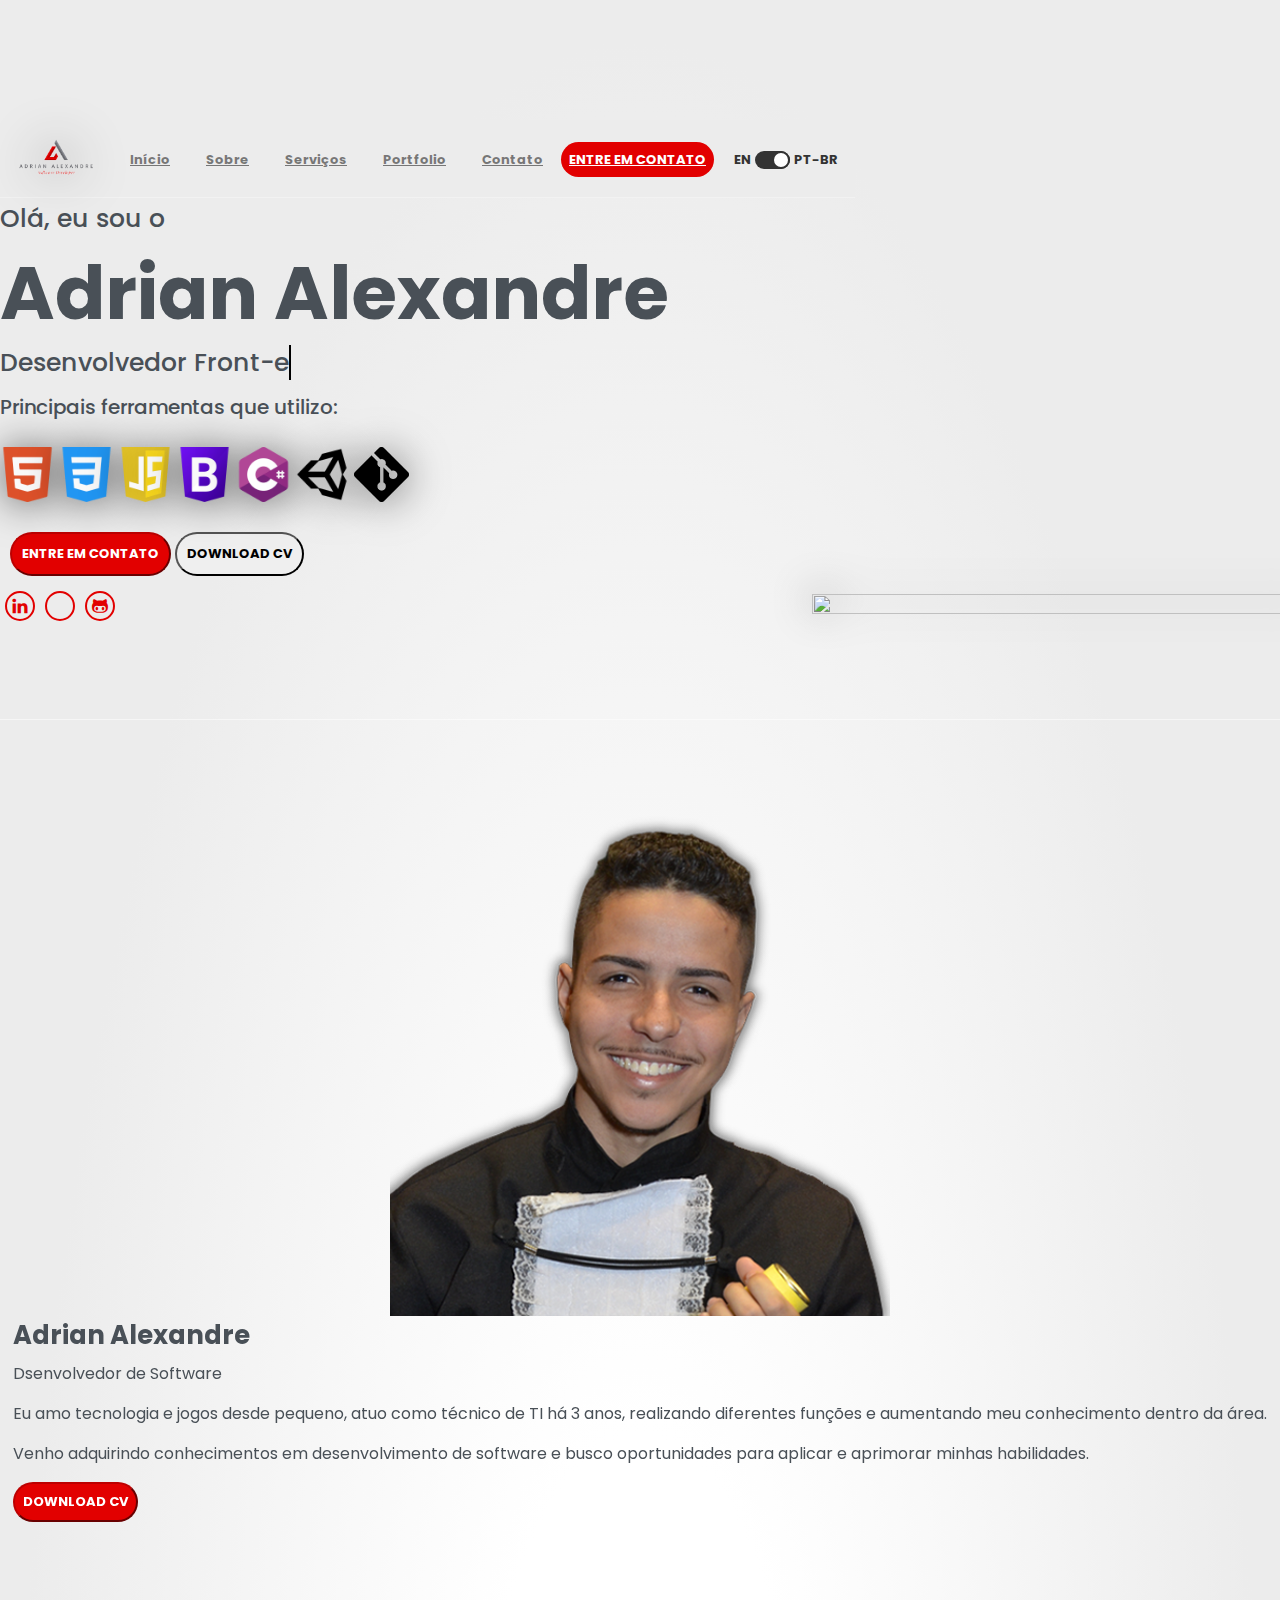
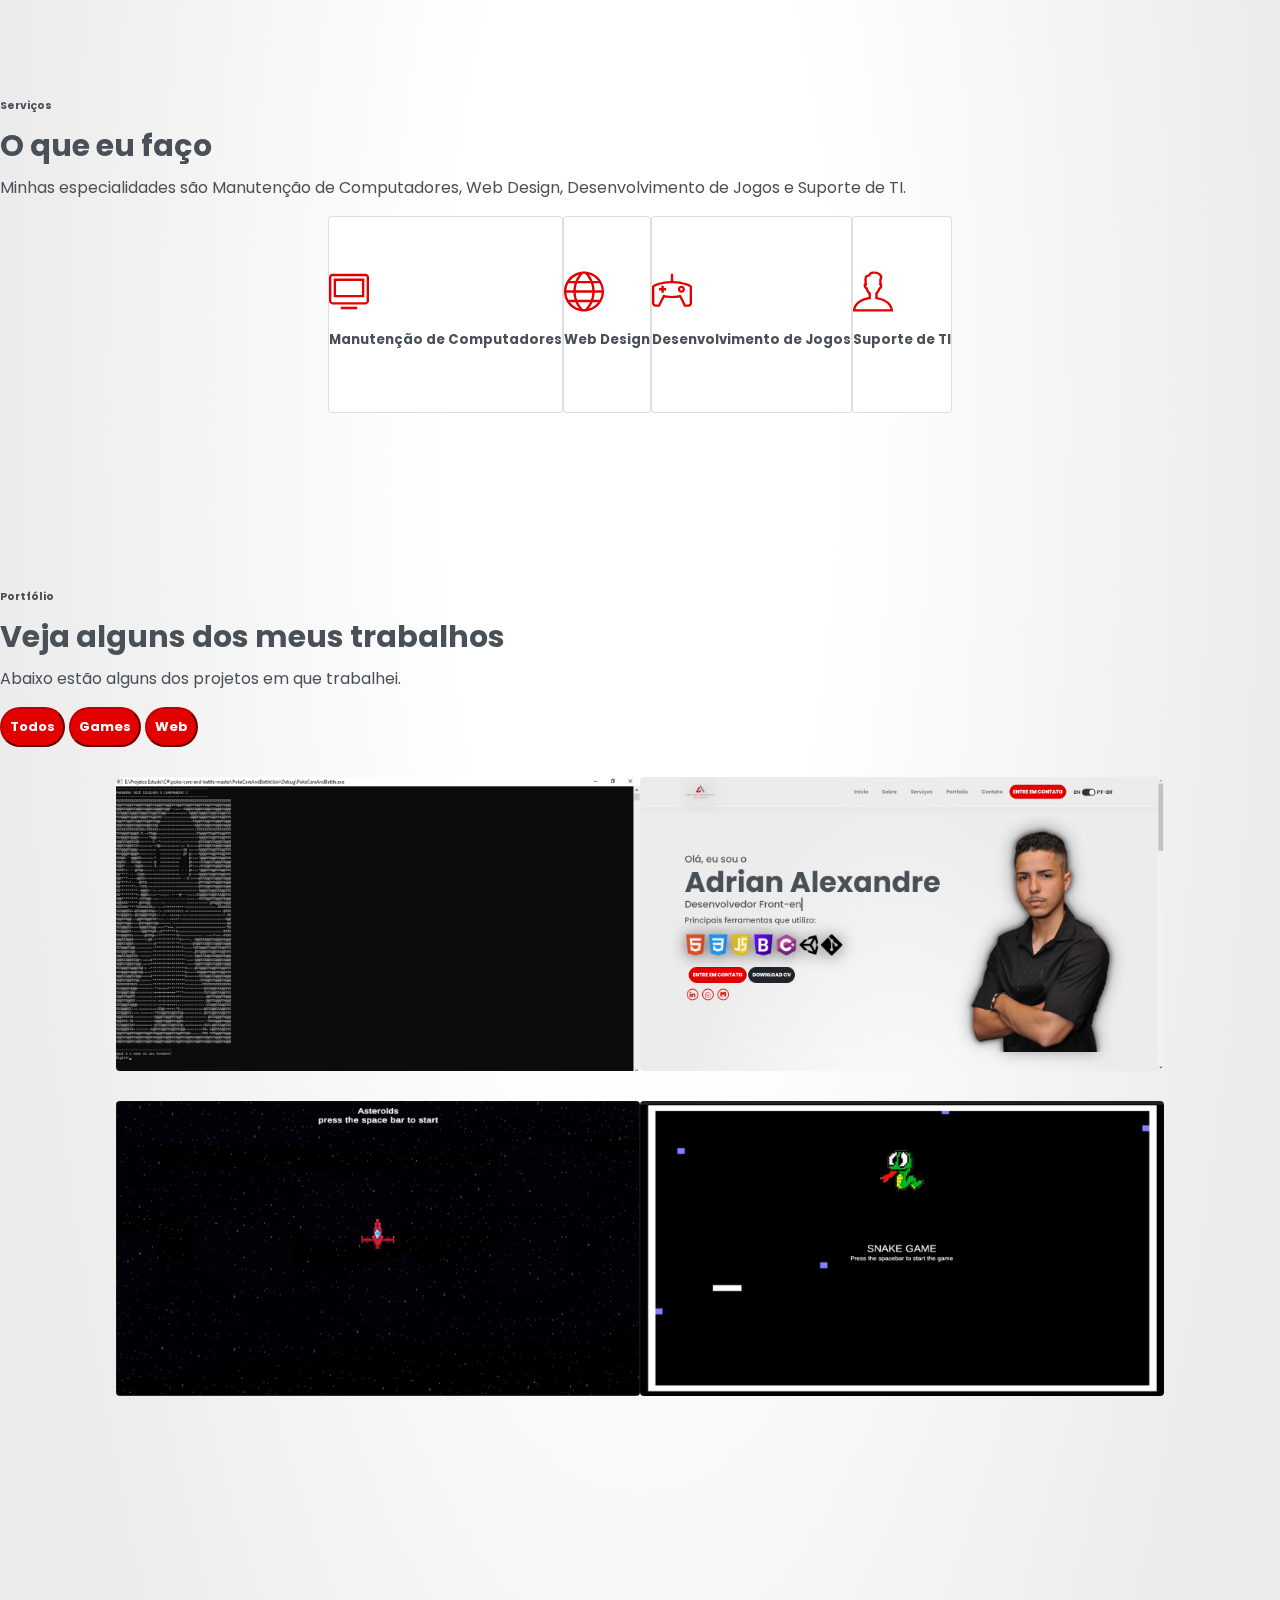
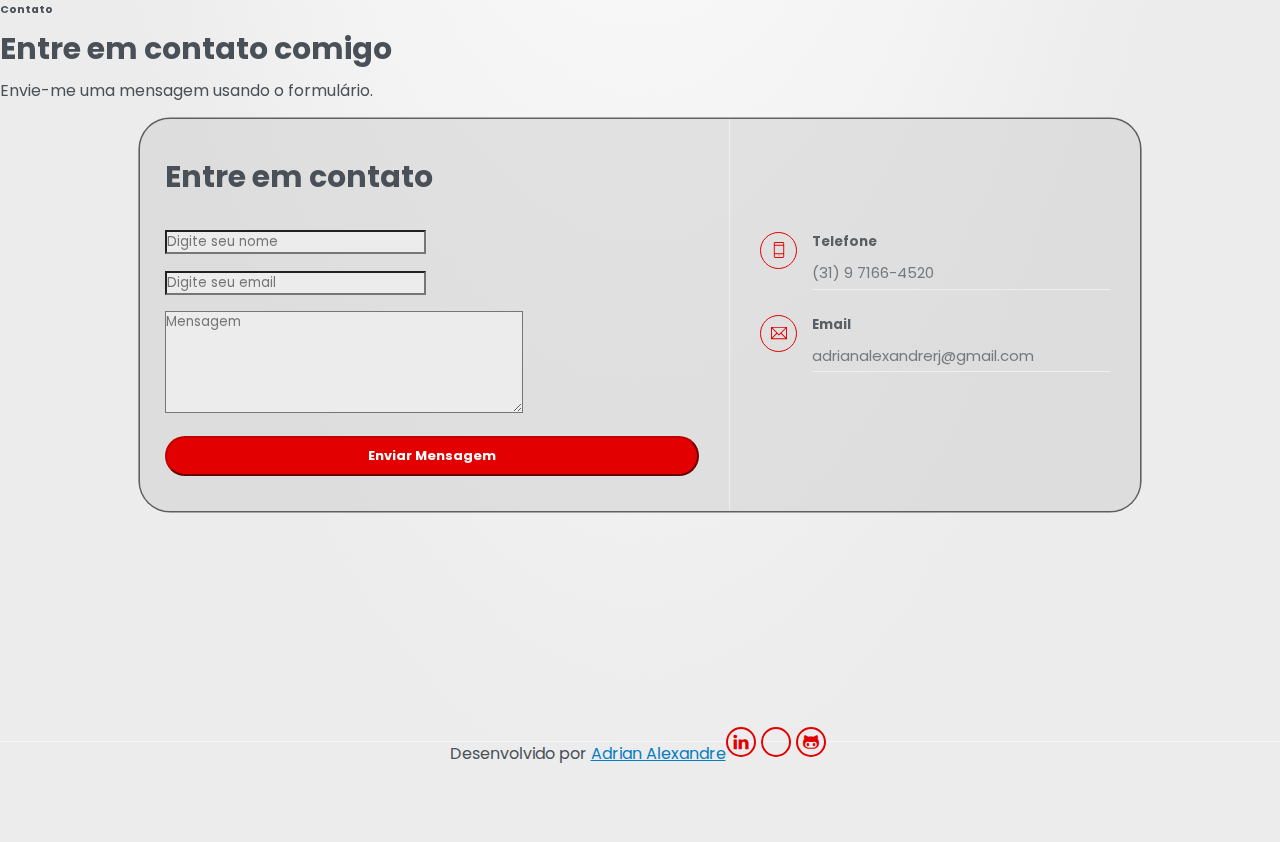
==== commit 44db4866: "update portfolio" ====
--- a/pt-br/index.html
+++ b/pt-br/index.html
@@ -45,7 +45,7 @@
                         <a class="nav-link" href="#contact">Contato</a>
                     </li>
                     <li class="nav-item">
-                        <a class="btn btn-primary" href="https://wa.me/5531971664520?text=Ol%C3%A1%2C+Adrian+tudo+bem%3F">ENTRE EM CONTATO</a>
+                        <a class="btn btn-primary" href="https://wa.me/5531971664520?text=Ol%C3%A1%2C+Adrian+tudo+bem%3F" target="_blank" rel="noopener noreferrer">ENTRE EM CONTATO</a>
                     </li>
                     <li class="nav-item ml-auto">
                         <span class="language" id="en">EN</span>
@@ -77,14 +77,14 @@
 
 
                 <div class="button">
-                    <a href="https://wa.me/5531971664520?text=Ol%C3%A1%2C+Adrian+tudo+bem%3F"><button class="btn btn-primary">ENTRE EM CONTATO</button></a>
-                    <a href="../assets/cv/Adrian Alexandre CV.pdf"><button class="btn btn-dark" download="Adrian Alexandre Currículo">DOWNLOAD CV</button></a>
+                    <a href="https://wa.me/5531971664520?text=Ol%C3%A1%2C+Adrian+tudo+bem%3F" target="_blank" rel="noopener noreferrer"><button class="btn btn-primary">ENTRE EM CONTATO</button></a>
+                    <a href="../assets/cv/Adrian Alexandre CV.pdf" target="_blank" rel="noopener noreferrer"><button class="btn btn-dark" download="Adrian Alexandre Currículo">DOWNLOAD CV</button></a>
                 </div>      
 
                 <div class="socials">
-                    <a class="social-item" href="https://www.linkedin.com/in/adrian-alexandre/"><i class="ti-linkedin"></i></a>
-                    <a class="social-item" href="https://wa.me/5531971664520?text=Ol%C3%A1%2C+Adrian+tudo+bem%3F"><i class="fa fa-whatsapp"></i></a>
-                    <a class="social-item" href="https://github.com/Adrian-Alexandre"><i class="ti-github"></i></a>
+                    <a class="social-item" href="https://www.linkedin.com/in/adrian-alexandre/" target="_blank" rel="noopener noreferrer"><i class="ti-linkedin"></i></a>
+                    <a class="social-item" href="https://wa.me/5531971664520?text=Ol%C3%A1%2C+Adrian+tudo+bem%3F" target="_blank" rel="noopener noreferrer"><i class="fa fa-whatsapp"></i></a>
+                    <a class="social-item" href="https://github.com/Adrian-Alexandre" target="_blank" rel="noopener noreferrer"><i class="ti-github"></i></a>
                 </div>
             </div>              
             <div class="img-holder">
@@ -106,7 +106,7 @@
                     <p class="subtitle">Dsenvolvedor de Software</p>
                     <p>Eu amo tecnologia e jogos desde pequeno, atuo como técnico de TI há 3 anos, realizando diferentes funções e aumentando meu conhecimento dentro da área. </p>
                     <p>Venho adquirindo conhecimentos em desenvolvimento de software e busco oportunidades para aplicar e aprimorar minhas habilidades. </p>
-                    <a href="assets/cv/Adrian Alexandre CV.pdf"><button class="btn btn-primary" download="Adrian Alexandre Currículo">DOWNLOAD CV</button></a>                     
+                    <a href="../assets/cv/Adrian Alexandre CV.pdf" target="_blank" rel="noopener noreferrer"><button class="btn btn-primary" download="Adrian Alexandre Currículo">DOWNLOAD CV</button></a>                     
                 </div>
             </div>
         </div>
@@ -165,9 +165,15 @@
                 <h6 class="section-title mb-4">Veja alguns dos meus trabalhos</h6>
                 <p class="mb-5 pb-4">Abaixo estão alguns dos projetos em que trabalhei.</p>
 
-                
+                <div class="container text-center port-flters">
+                    <button class="btn btn-primary" onclick="filterPortfolio('all')">Todos</button>
+                    <button class="btn btn-primary" onclick="filterPortfolio('games')">Games</button>
+                    <button class="btn btn-primary" onclick="filterPortfolio('web')">Web</button>
+                </div>
+
+
                 <div class="row">
-                    <div class="col-sm-5">
+                    <div class="col-sm-5 portfolio-item show-port games">
                         <div class="img-wrapper">
                             <img src="../assets/img/folio-1.jpg" alt="PokeCare And Battle">
                             <div class="overlay">
@@ -176,13 +182,14 @@
                                     <a href="../assets/img/folio-1.jpg" data-lightbox="PokeCare" data-title="PokeCare And Battle"><i class="ti-zoom-in"></i></a>
                                     <a hidden href="../assets/img/folio-1-1.jpg" data-lightbox="PokeCare" data-title="PokeCare And Battle"></a>
                                     <a hidden href="../assets/img/folio-1-2.jpg" data-lightbox="PokeCare" data-title="PokeCare And Battle"></a>
-                                    <a href="https://github.com/Adrian-Alexandre/poke-care-and-battle"><i class="ti-link"></i></a>
+                                    <a href="https://adrianalexandre.itch.io/poke-care-and-battle" target="_blank" rel="noopener noreferrer"><i class="ti-link"></i></a>
+                                    <a href="https://github.com/Adrian-Alexandre/poke-care-and-battle" target="_blank" rel="noopener noreferrer"><i class="ti-github"></i></a>
                                 </div>  
                             </div>
                         </div>                                
                     </div>
                                             
-                    <div class="col-sm-5">
+                    <div class="col-sm-5 portfolio-item show-port web">
                         <div class="img-wrapper">
                             <img src="../assets/img/folio-2.jpg" alt="Portfolio">
                             <div class="overlay">
@@ -193,11 +200,43 @@
                                     <a hidden href="../assets/img/folio-2-2.jpg" data-lightbox="portfolio" data-title="Portfolio"></a>
                                     <a hidden href="../assets/img/folio-2-3.jpg" data-lightbox="portfolio" data-title="Portfolio"></a>
                                     <a hidden href="../assets/img/folio-2-4.jpg" data-lightbox="portfolio" data-title="Portfolio"></a>
-                                    <a href="https://adrian-alexandre.github.io/"><i class="ti-link"></i></a>
+                                    <a href="https://adrian-alexandre.github.io/" target="_blank" rel="noopener noreferrer"><i class="ti-link"></i></a>
+                                    <a href="https://github.com/Adrian-Alexandre/Adrian-Alexandre.github.io" target="_blank" rel="noopener noreferrer"><i class="ti-github"></i></a>
                                 </div>                              
                             </div>
                         </div>  
-                        </div>
+                    </div>
+
+                    <div class="col-sm-5 portfolio-item show-port games">
+                        <div class="img-wrapper">
+                            <img src="../assets/img/Asteroids.PNG" alt="Asteroids">
+                            <div class="overlay">
+                                <div class="overlay-infos">
+                                    <h5>Asteroids</h5>
+                                    <a href="../assets/img/Asteroids.PNG" data-lightbox="asteroids" data-title="Asteroids"><i class="ti-zoom-in"></i></a>
+                                    <a hidden href="../assets/img/Asteroids-2.PNG" data-lightbox="asteroids" data-title="Asteroids"></a>
+                                    <a href="https://adrianalexandre.itch.io/asteroids" target="_blank" rel="noopener noreferrer"><i class="ti-link"></i></a>
+                                    <a href="https://github.com/Adrian-Alexandre/asteroid-game" target="_blank" rel="noopener noreferrer"><i class="ti-github"></i></a>
+                                </div>                              
+                            </div>
+                        </div>  
+                    </div>
+
+                    <div class="col-sm-5 portfolio-item show-port games">
+                        <div class="img-wrapper">
+                            <img src="../assets/img/snake-game.PNG" alt="Snake-game">
+                            <div class="overlay">
+                                <div class="overlay-infos">
+                                    <h5>Snake-game</h5>
+                                    <a href="../assets/img/snake-game.PNG" data-lightbox="snake-game" data-title="Snake-game"><i class="ti-zoom-in"></i></a>
+                                    <a hidden href="../assets/img/sanke-game-2.PNG" data-lightbox="snake-game" data-title="Snake-game"></a>
+                                    <a hidden href="../assets/img/sanke-game-3.PNG" data-lightbox="snake-game" data-title="Snake-game"></a>
+                                    <a href="https://adrianalexandre.itch.io/snake-game" target="_blank" rel="noopener noreferrer"><i class="ti-link"></i></a>
+                                    <a href="https://github.com/Adrian-Alexandre/snake-game" target="_blank" rel="noopener noreferrer"><i class="ti-github"></i></a>
+                                </div>                              
+                            </div>
+                        </div>  
+                    </div>
                     
                 </div>
     
@@ -258,13 +297,13 @@
             <div class="container">
                 <div class="row align-items-center">
                     <div class="col-sm-6">
-                        <p>Desenvolvido por <a href="https://www.linkedin.com/in/adrian-alexandre" target="_blank">Adrian Alexandre</a></p>
+                        <p>Desenvolvido por <a href="https://www.linkedin.com/in/adrian-alexandre" target="_blank" rel="noopener noreferrer">Adrian Alexandre</a></p>
                     </div>
                     <div class="col-sm-6">
                         <div class="socials">
-                            <a class="social-item" href="https://www.linkedin.com/in/adrian-alexandre/"><i class="ti-linkedin"></i></a>
-                            <a class="social-item" href="https://wa.me/5531971664520?text=Ol%C3%A1%2C+Adrian+tudo+bem%3F"><i class="fa fa-whatsapp"></i></a>
-                            <a class="social-item" href="https://github.com/Adrian-Alexandre"><i class="ti-github"></i></a>
+                            <a class="social-item" href="https://www.linkedin.com/in/adrian-alexandre/" target="_blank" rel="noopener noreferrer"><i class="ti-linkedin"></i></a>
+                            <a class="social-item" href="https://wa.me/5531971664520?text=Ol%C3%A1%2C+Adrian+tudo+bem%3F" target="_blank" rel="noopener noreferrer"><i class="fa fa-whatsapp"></i></a>
+                            <a class="social-item" href="https://github.com/Adrian-Alexandre" target="_blank" rel="noopener noreferrer"><i class="ti-github"></i></a>
                         </div>
                     </div>
                 </div>
--- a/css/style.css
+++ b/css/style.css
@@ -725,6 +725,31 @@
 	margin-right: -2rem;
 }
 
+
+
+.port-flters{
+	display: block;
+	justify-content: center;
+	margin: 0px 0px 30px 0px;
+}
+
+.portfolio-item{
+	opacity: 0;
+	width: 0;
+    height: 0;
+	top: 50%;
+    left: 50%;
+	border-radius: 4px;
+    transition: .8s ease-in-out;
+}
+.show-port{
+	opacity: 1;
+	width: 40%;
+    height: 40%;
+	top: 30px;
+    left: 30px;
+}
+
 .btn-primary {
 	color: #fff;
 	background-color: #e20000;
@@ -793,6 +818,7 @@
 			flex-wrap: wrap;
 	margin-right: -15px;
 	margin-left: -15px;
+	justify-content: center;
   }
   
 @media (min-width: 992px) {
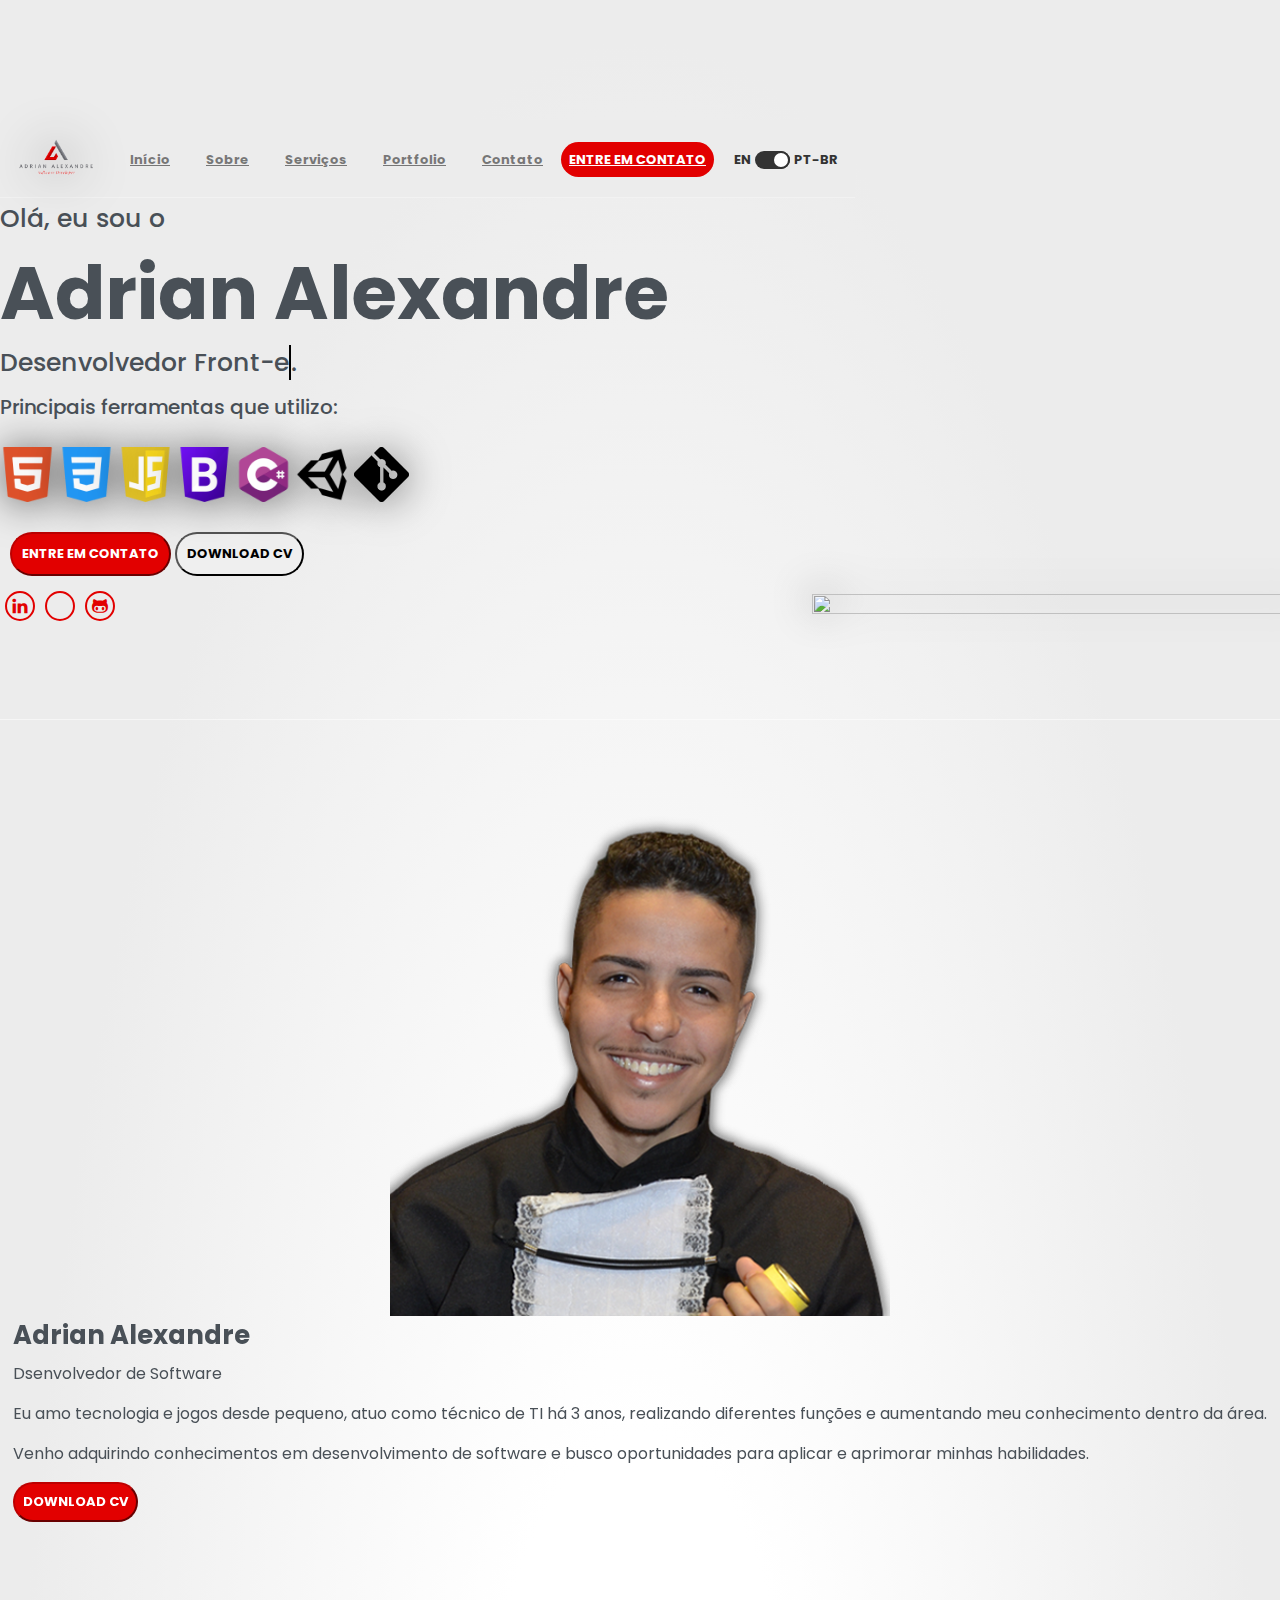
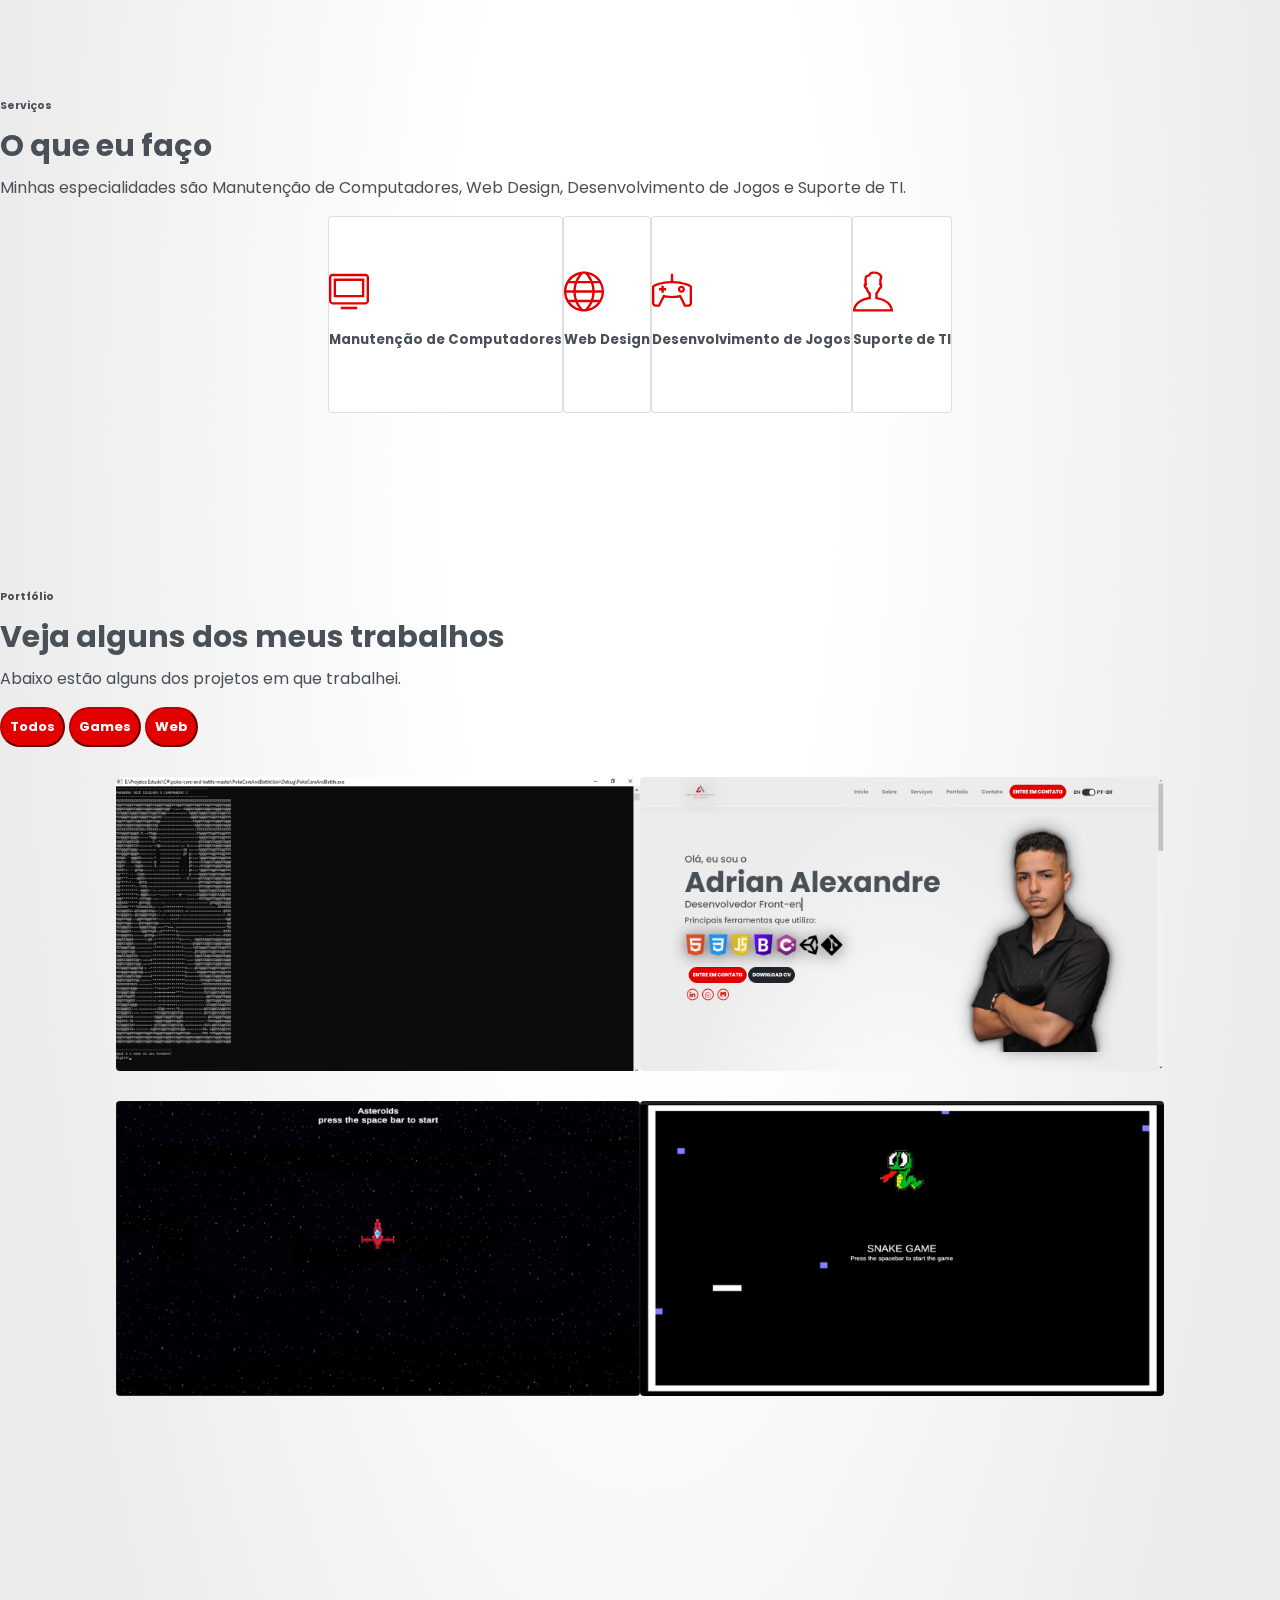
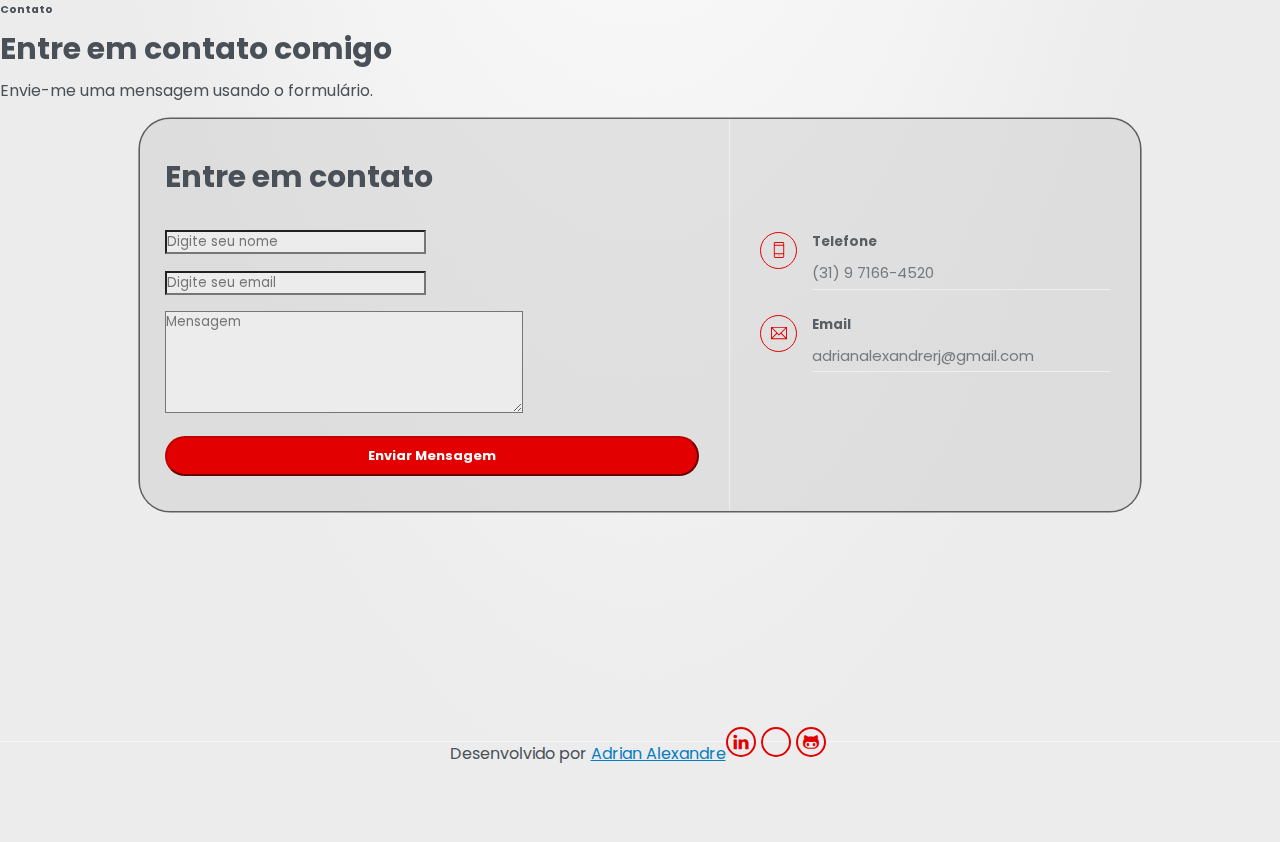
==== commit 224dd12e: "update 2 portfolio" ====
--- a/pt-br/index.html
+++ b/pt-br/index.html
@@ -64,7 +64,7 @@
             <div class="infos">
                 <h6 class="subtitle">Olá, eu sou o</h6>
                 <h6 class="title">Adrian Alexandre</h6>
-                <p class="subtitle">Desenvolvedor <span class="text-animation" id="text-animation"></span><p>
+                <p class="subtitle">Desenvolvedor <span class="text-animation" id="text-animation"></span>.<p>
                 <h6 class="tools">Principais ferramentas que utilizo:</h6>
                 <img class="skills" data="HTML" src="../assets/img/html5.png" alt="html">
                 <img class="skills" data="CSS" src="../assets/img/css-3.png" alt="css">
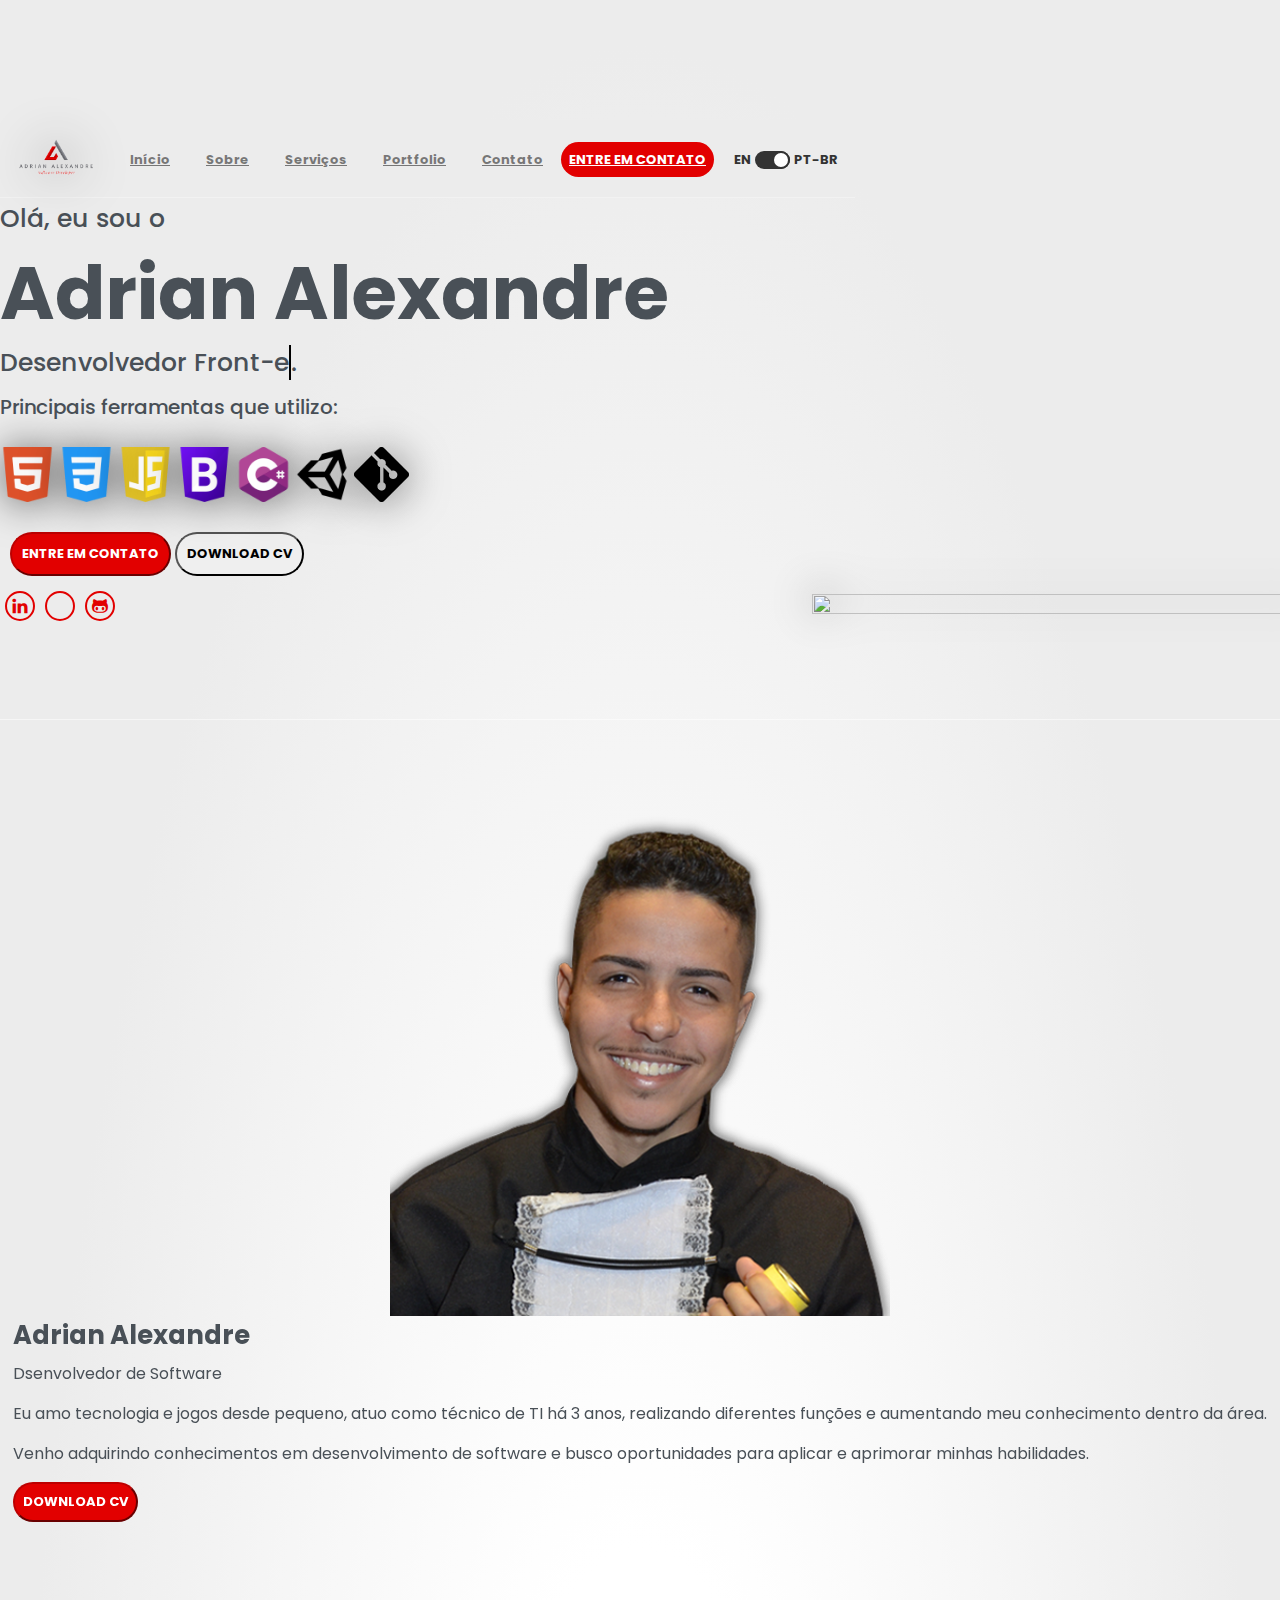
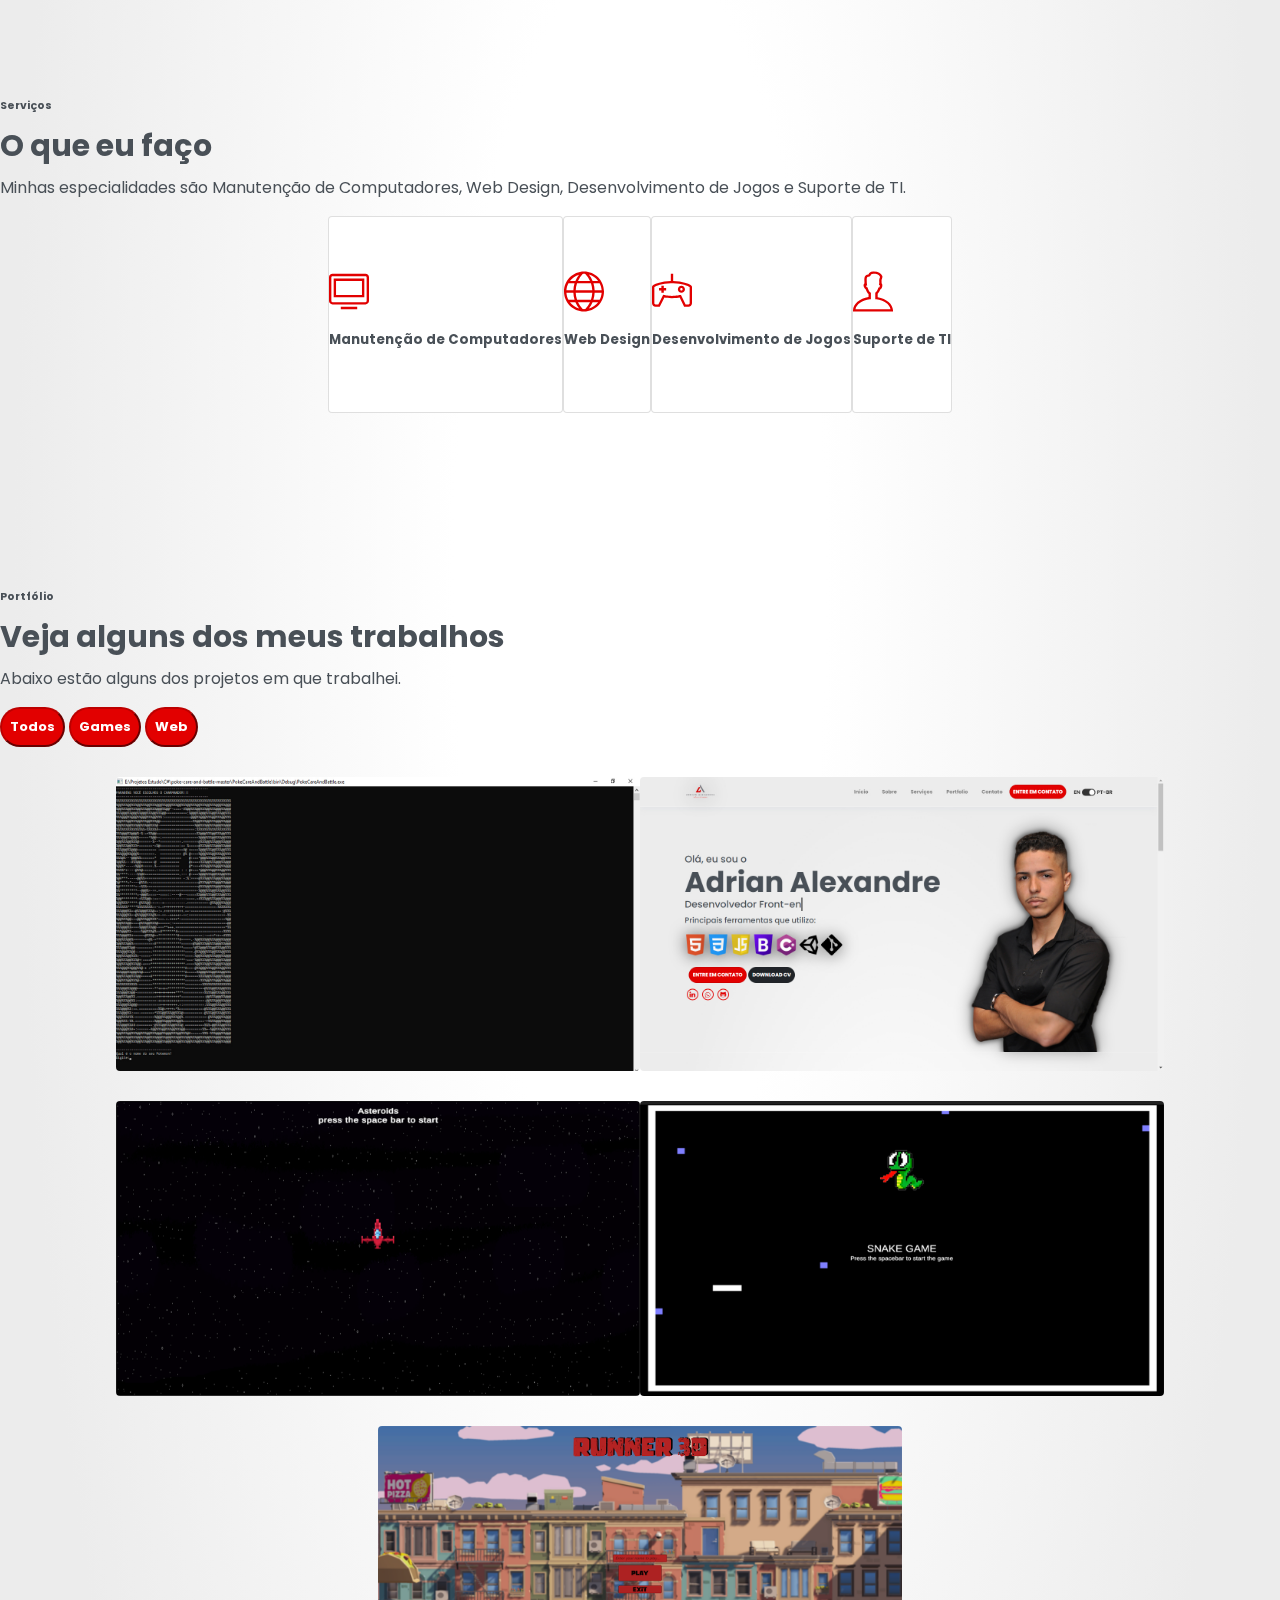
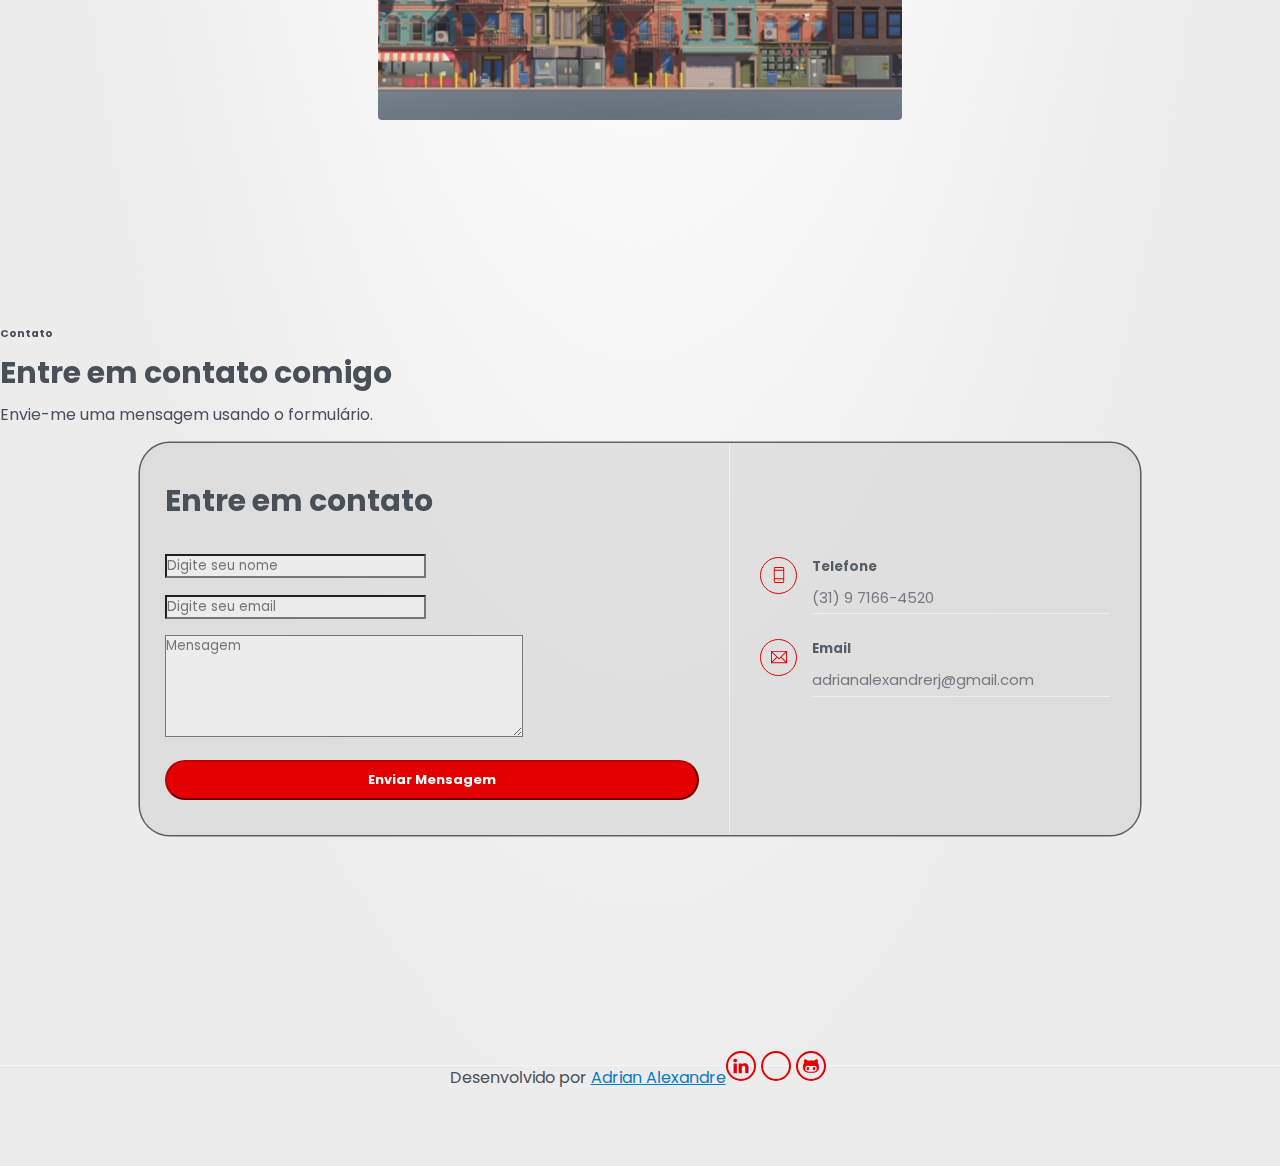
==== commit fe058e61: "added runner-3d" ====
--- a/pt-br/index.html
+++ b/pt-br/index.html
@@ -237,6 +237,22 @@
                             </div>
                         </div>  
                     </div>
+
+                    <div class="col-sm-5 portfolio-item show-port games">
+                        <div class="img-wrapper">
+                            <img src="../assets/img/runner-1.png" alt="Runner-3D">
+                            <div class="overlay">
+                                <div class="overlay-infos">
+                                    <h5>Snake-game</h5>
+                                    <a href="../assets/img/runner-1.png" data-lightbox="runner-3D" data-title="Runner-3D"><i class="ti-zoom-in"></i></a>
+                                    <a hidden href="../assets/img/runner-2.png" data-lightbox="runner-3D" data-title="Runner-3D"></a>
+                                    <a hidden href="../assets/img/runner-3.png" data-lightbox="runner-3D" data-title="Runner-3D"></a>
+                                    <a href="https://adrianalexandre.itch.io/runner-3d" target="_blank" rel="noopener noreferrer"><i class="ti-link"></i></a>
+                                    <a href="https://github.com/Adrian-Alexandre/runner-3d" target="_blank" rel="noopener noreferrer"><i class="ti-github"></i></a>
+                                </div>                              
+                            </div>
+                        </div>  
+                    </div>
                     
                 </div>
     
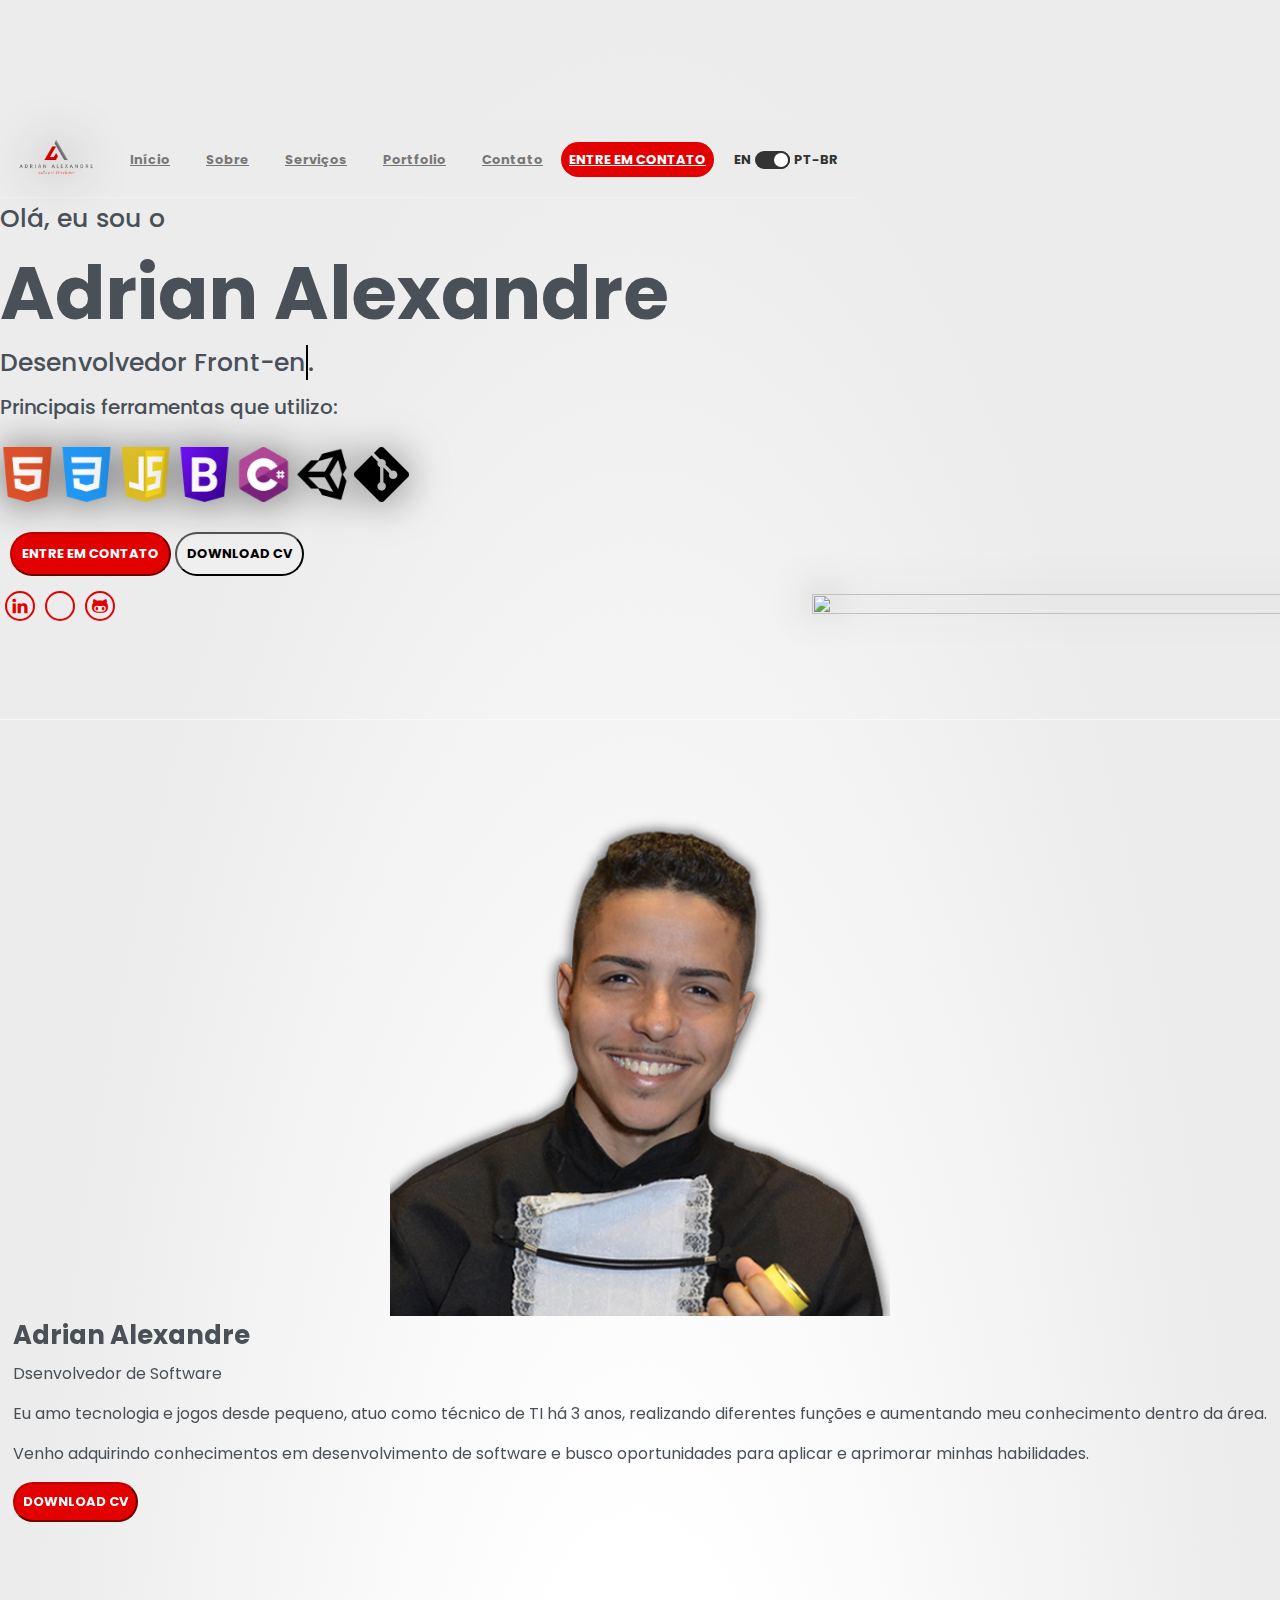
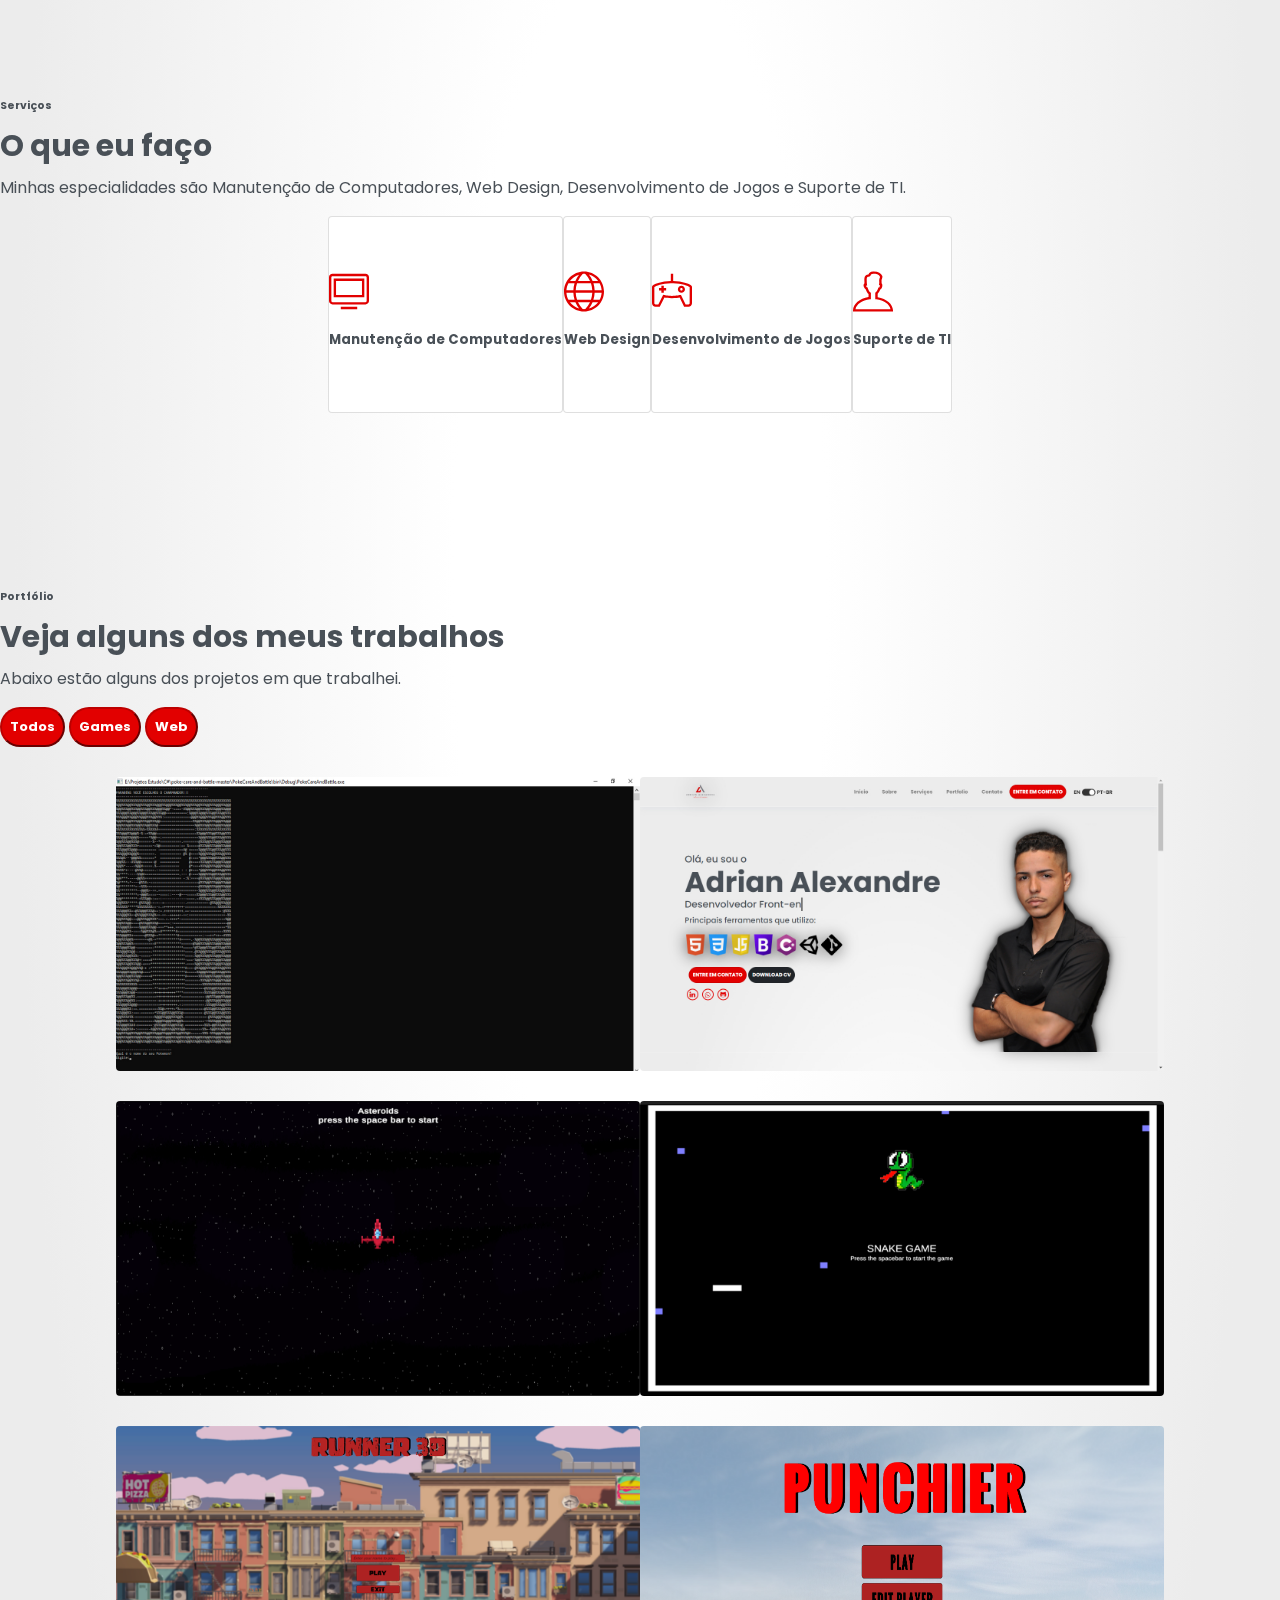
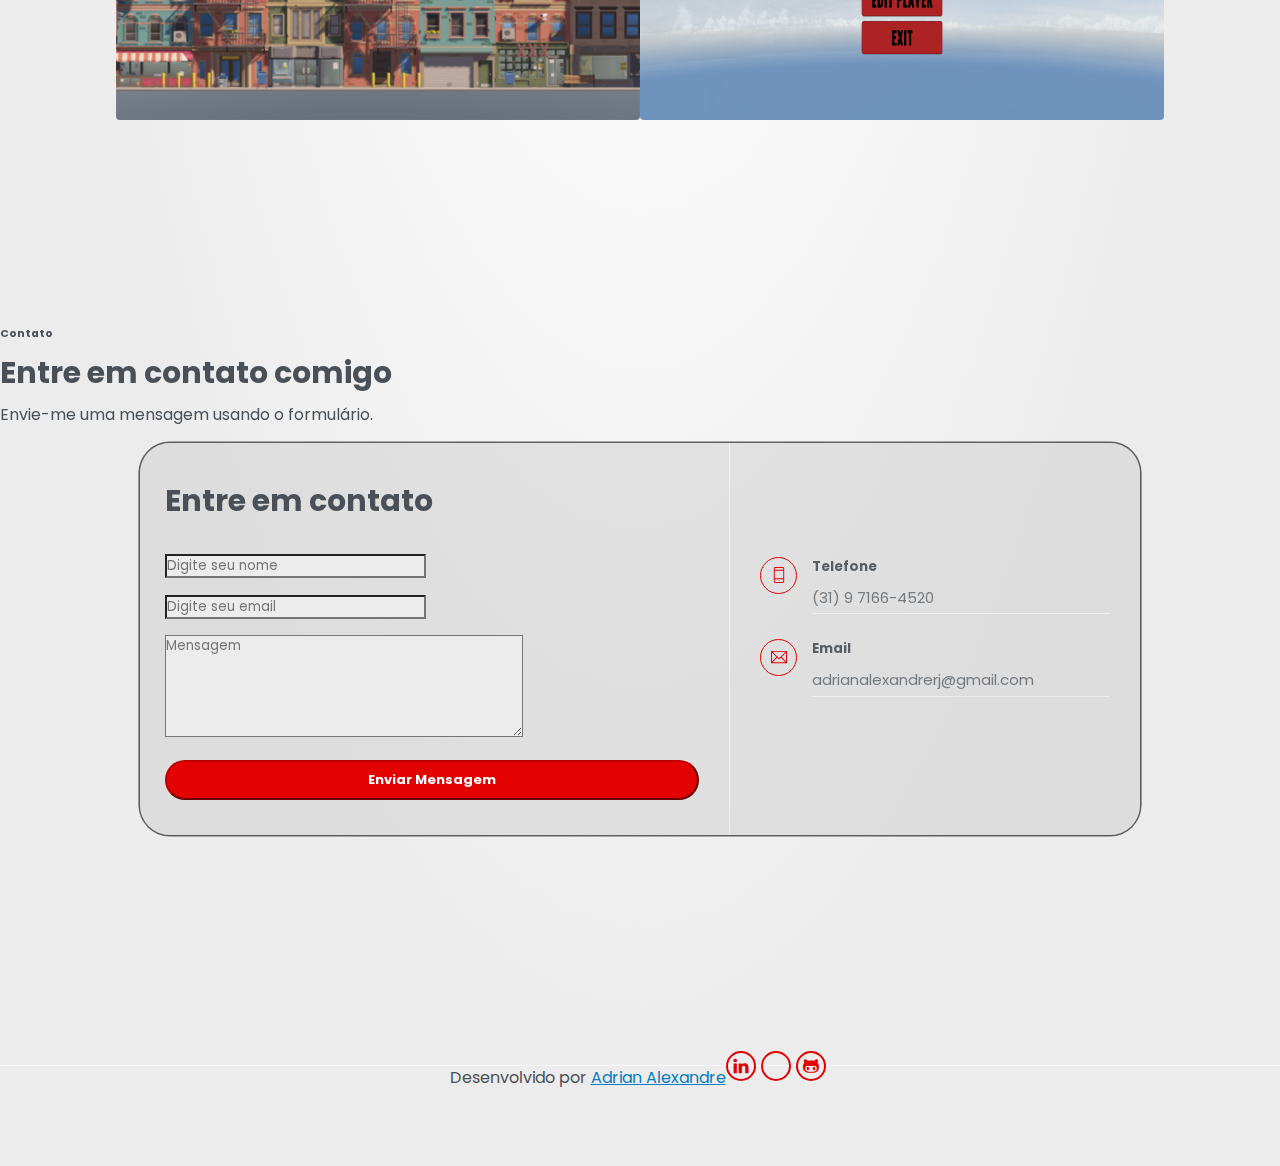
==== commit e0cce29b: "update punchier and cv" ====
--- a/pt-br/index.html
+++ b/pt-br/index.html
@@ -243,12 +243,31 @@
                             <img src="../assets/img/runner-1.png" alt="Runner-3D">
                             <div class="overlay">
                                 <div class="overlay-infos">
-                                    <h5>Snake-game</h5>
+                                    <h5>Runner 3D</h5>
                                     <a href="../assets/img/runner-1.png" data-lightbox="runner-3D" data-title="Runner-3D"><i class="ti-zoom-in"></i></a>
                                     <a hidden href="../assets/img/runner-2.png" data-lightbox="runner-3D" data-title="Runner-3D"></a>
                                     <a hidden href="../assets/img/runner-3.png" data-lightbox="runner-3D" data-title="Runner-3D"></a>
                                     <a href="https://adrianalexandre.itch.io/runner-3d" target="_blank" rel="noopener noreferrer"><i class="ti-link"></i></a>
                                     <a href="https://github.com/Adrian-Alexandre/runner-3d" target="_blank" rel="noopener noreferrer"><i class="ti-github"></i></a>
+                                </div>                              
+                            </div>
+                        </div>  
+                    </div>
+
+                    <div class="col-sm-5 portfolio-item show-port games">
+                        <div class="img-wrapper">
+                            <img src="../assets/img/Punchier_1.png" alt="Punchier">
+                            <div class="overlay">
+                                <div class="overlay-infos">
+                                    <h5>Punchier</h5>
+                                    <a href="../assets/img/Punchier_1.png" data-lightbox="Punchier" data-title="Punchier"><i class="ti-zoom-in"></i></a>
+                                    <a hidden href="../assets/img/Punchier_2.png" data-lightbox="Punchier" data-title="Punchier"></a>
+                                    <a hidden href="../assets/img/Punchier_3.png" data-lightbox="Punchier" data-title="Punchier"></a>
+                                    <a hidden href="../assets/img/Punchier_4.png" data-lightbox="Punchier" data-title="Punchier"></a>
+                                    <a hidden href="../assets/img/Punchier_5.png" data-lightbox="Punchier" data-title="Punchier"></a>
+                                    <a hidden href="../assets/img/Punchier_6.png" data-lightbox="Punchier" data-title="Punchier"></a>
+                                    <a href="../apk/Punchier.apk" target="_blank" rel="noopener noreferrer"><i class="ti-link" dowload="Punchier"></i></a>
+                                    <a href="https://github.com/Adrian-Alexandre/Punchier-Game" target="_blank" rel="noopener noreferrer"><i class="ti-github"></i></a>
                                 </div>                              
                             </div>
                         </div>  
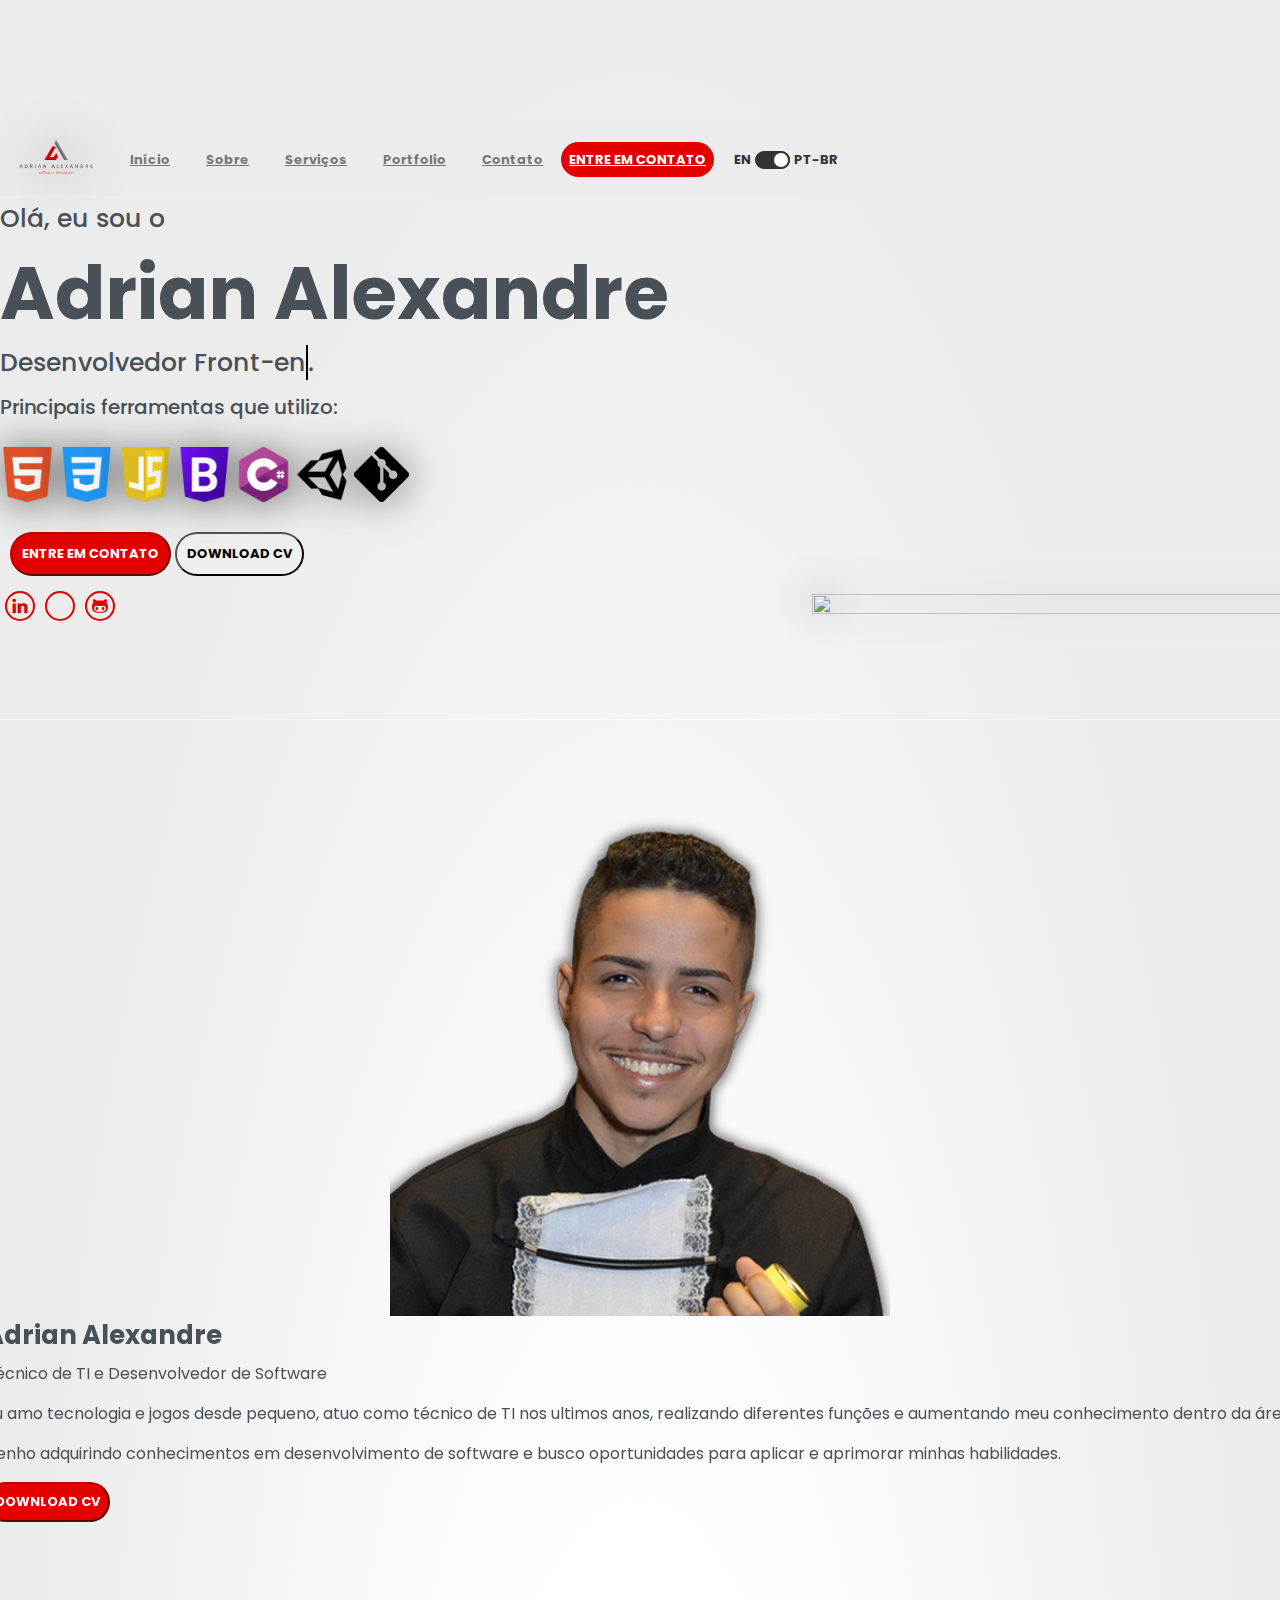
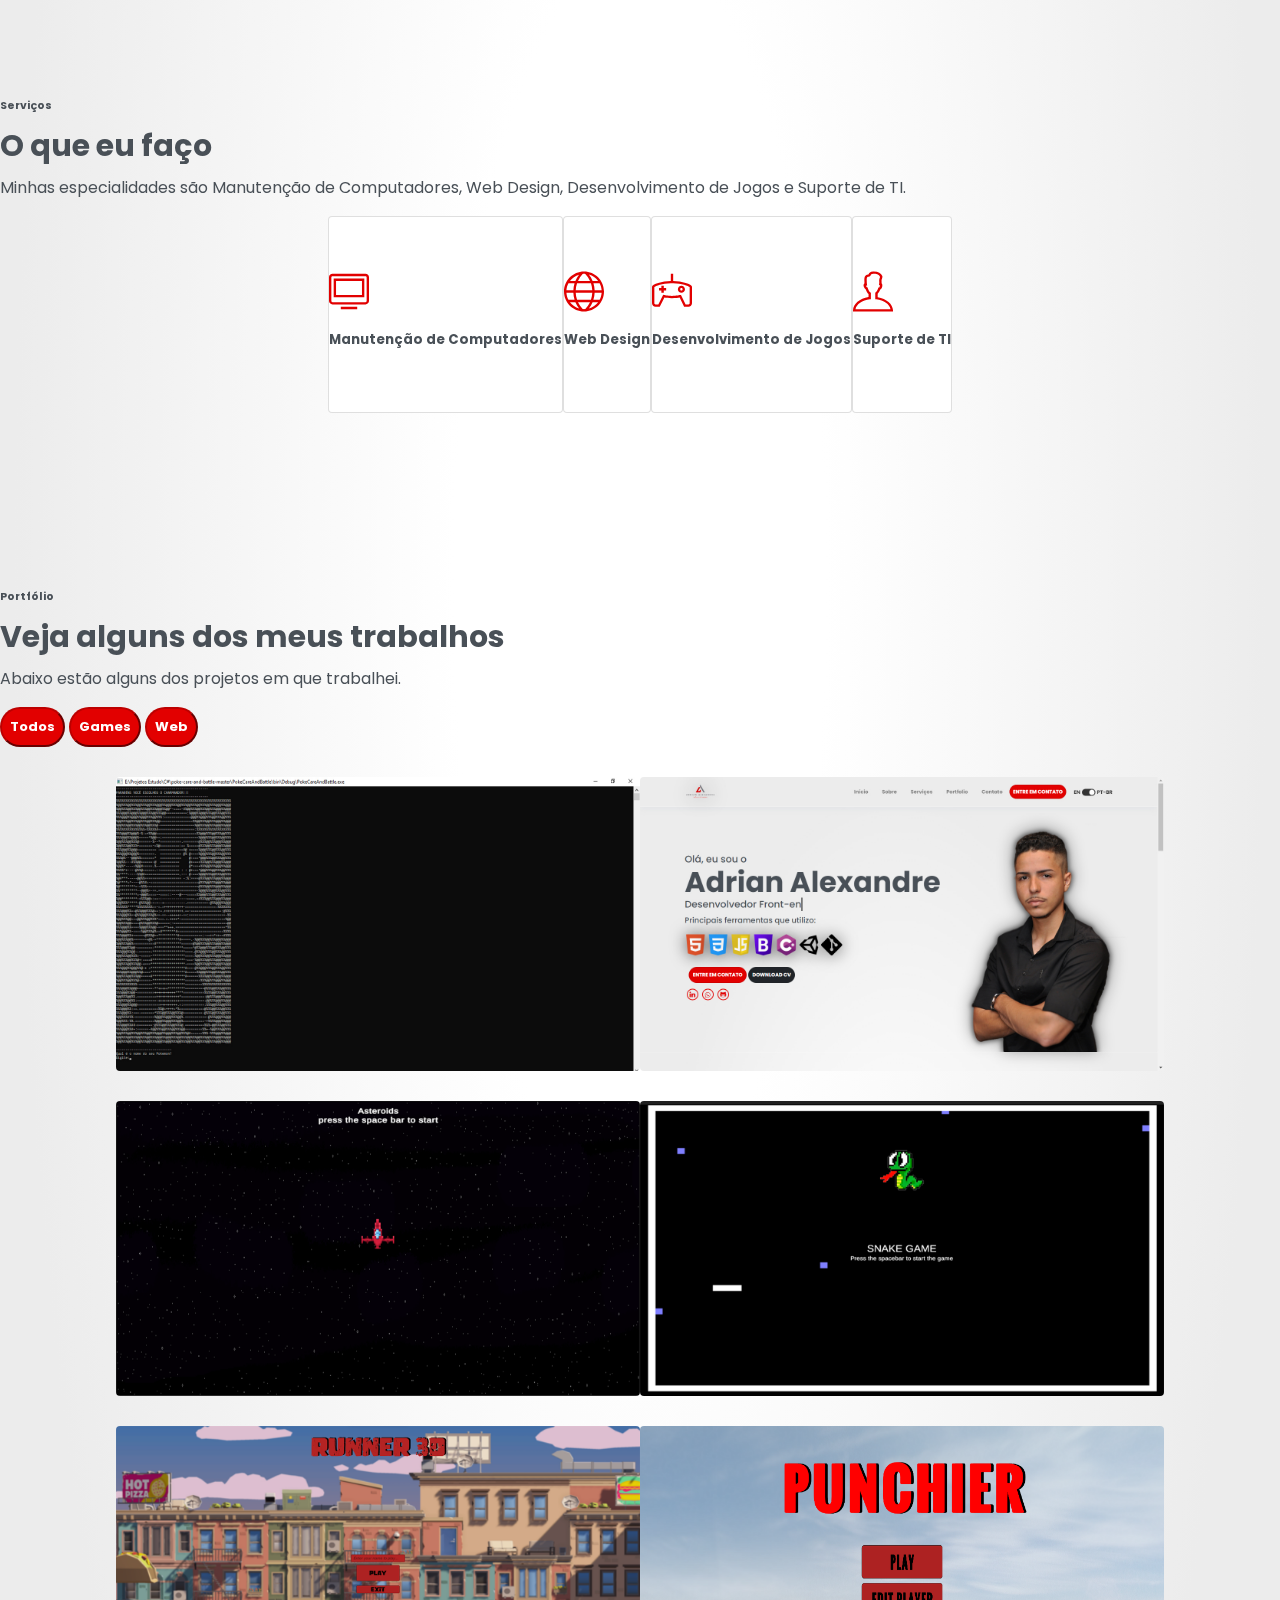
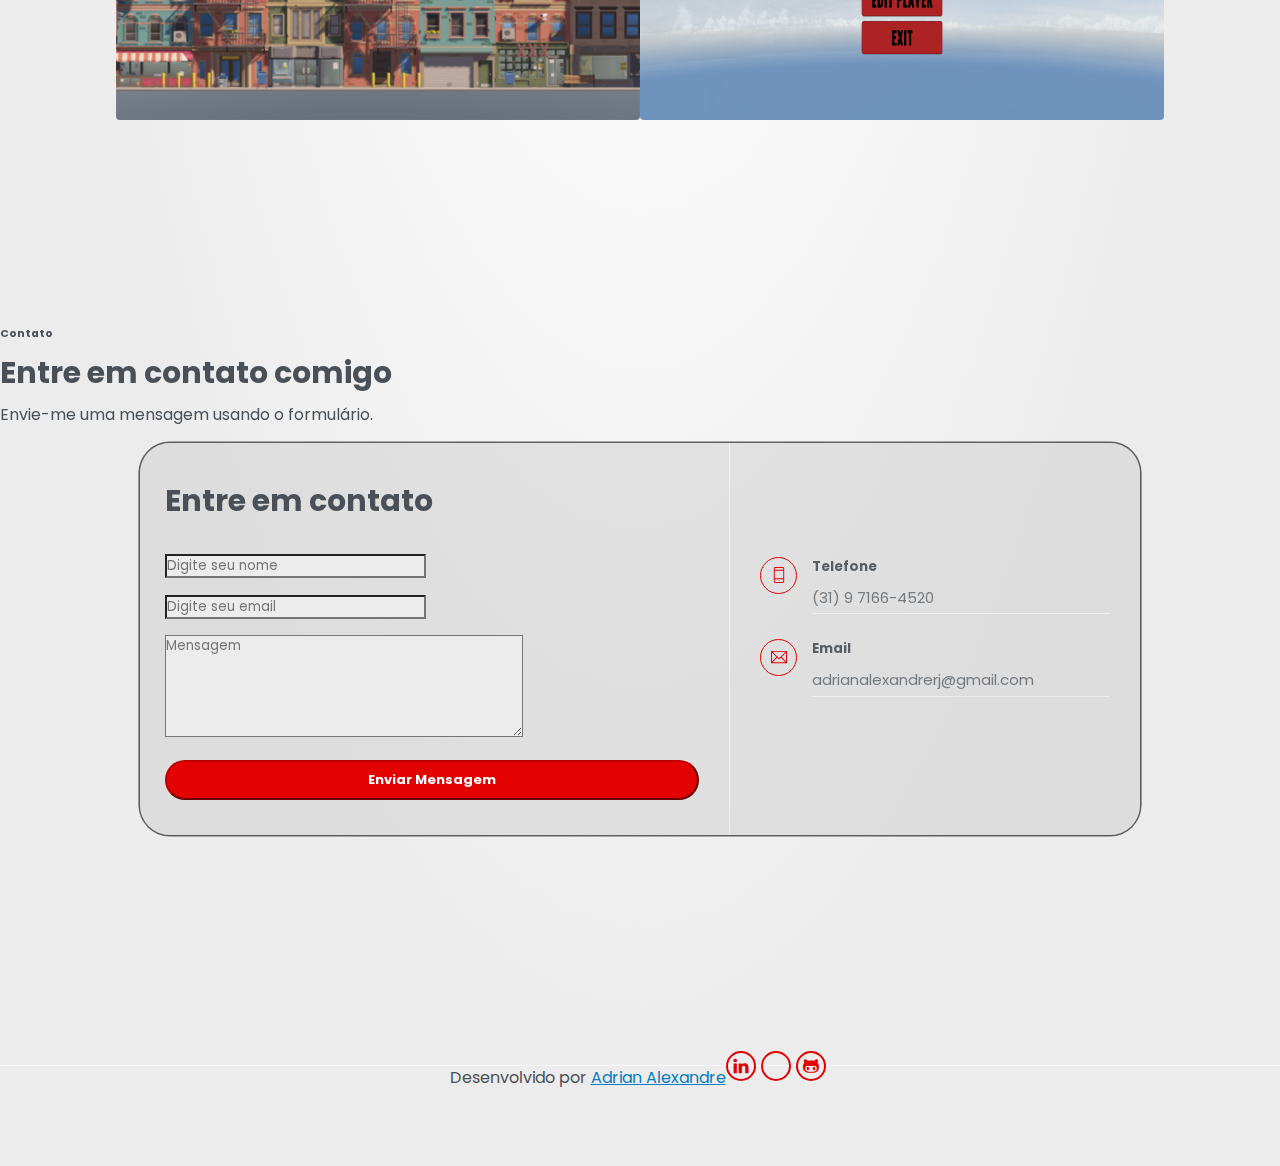
==== commit 8678333a: "update html" ====
--- a/pt-br/index.html
+++ b/pt-br/index.html
@@ -103,8 +103,8 @@
                 </div>
                 <div class="pl-md-4 col-md-9">
                     <h6 class="title">Adrian Alexandre</h6>
-                    <p class="subtitle">Dsenvolvedor de Software</p>
-                    <p>Eu amo tecnologia e jogos desde pequeno, atuo como técnico de TI há 3 anos, realizando diferentes funções e aumentando meu conhecimento dentro da área. </p>
+                    <p class="subtitle">Técnico de TI e Desenvolvedor de Software</p>
+                    <p>Eu amo tecnologia e jogos desde pequeno, atuo como técnico de TI nos ultimos anos, realizando diferentes funções e aumentando meu conhecimento dentro da área. </p>
                     <p>Venho adquirindo conhecimentos em desenvolvimento de software e busco oportunidades para aplicar e aprimorar minhas habilidades. </p>
                     <a href="../assets/cv/Adrian Alexandre CV.pdf" target="_blank" rel="noopener noreferrer"><button class="btn btn-primary" download="Adrian Alexandre Currículo">DOWNLOAD CV</button></a>                     
                 </div>
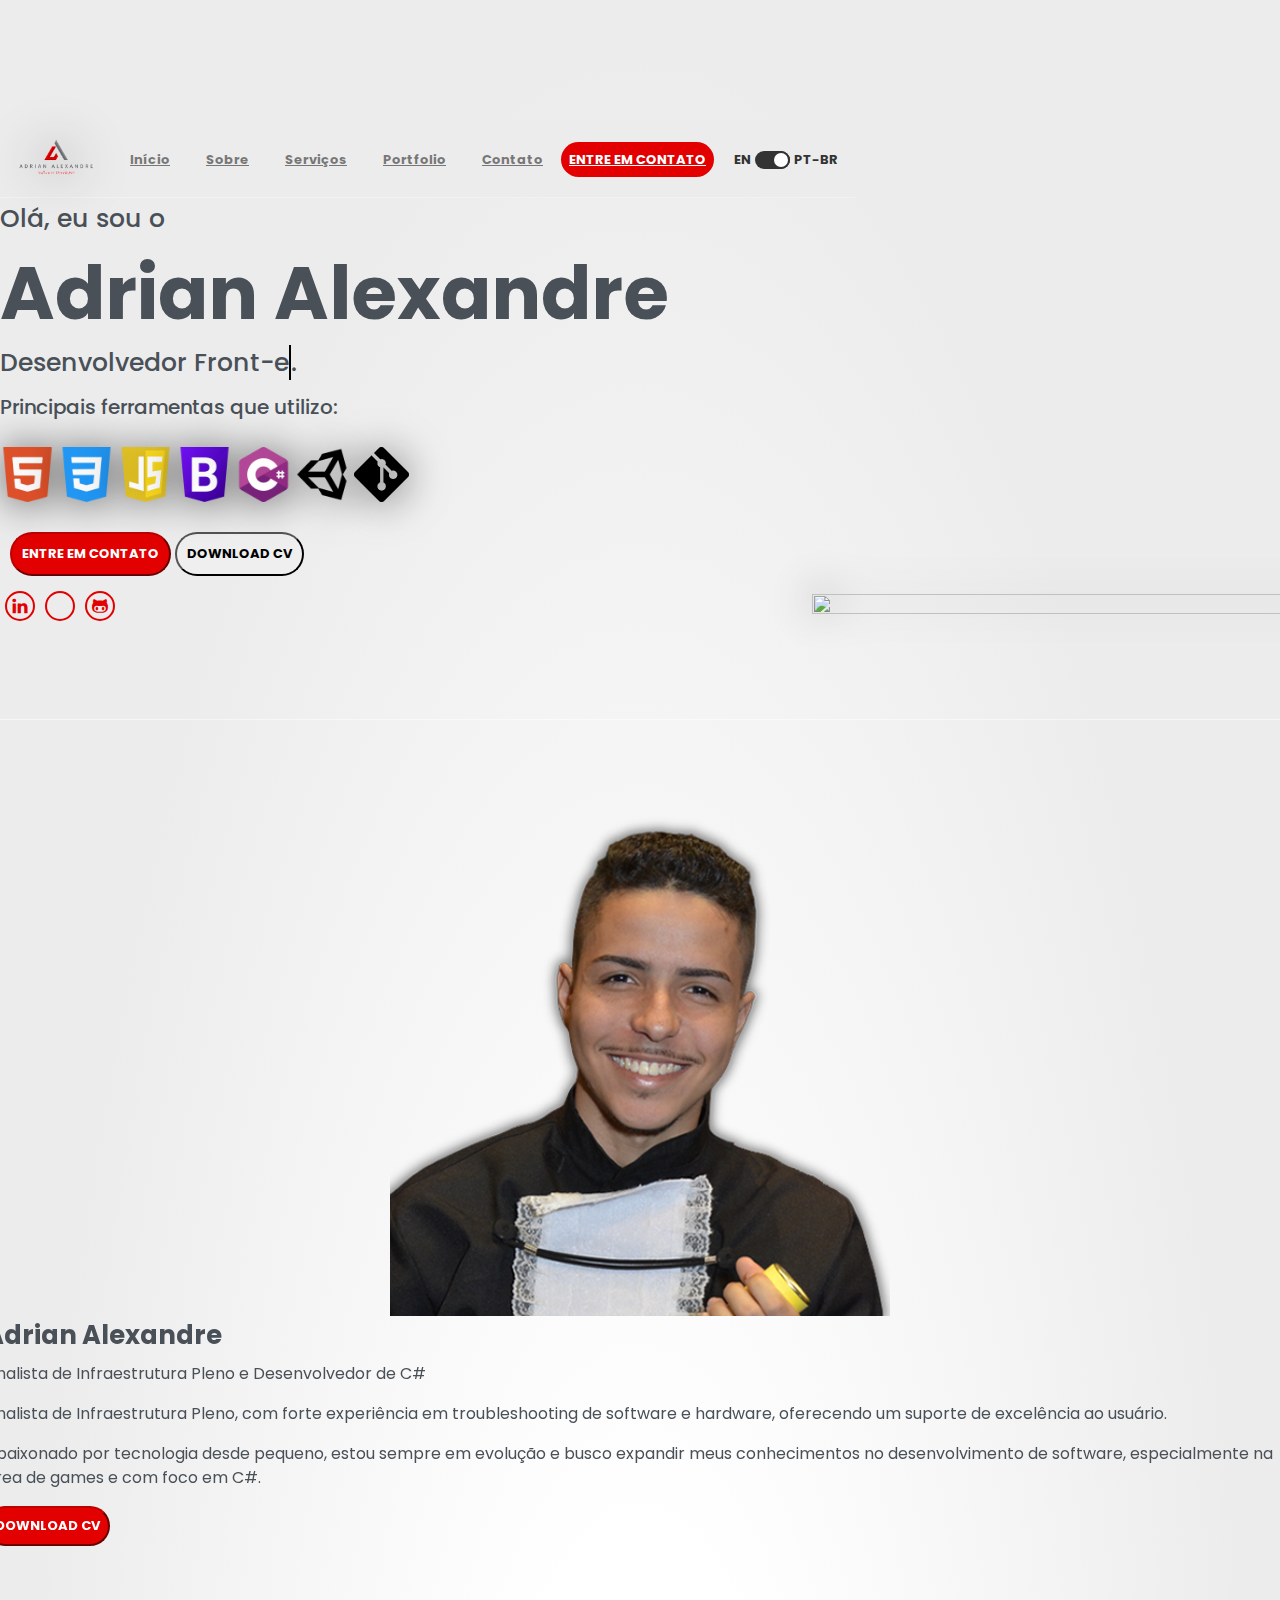
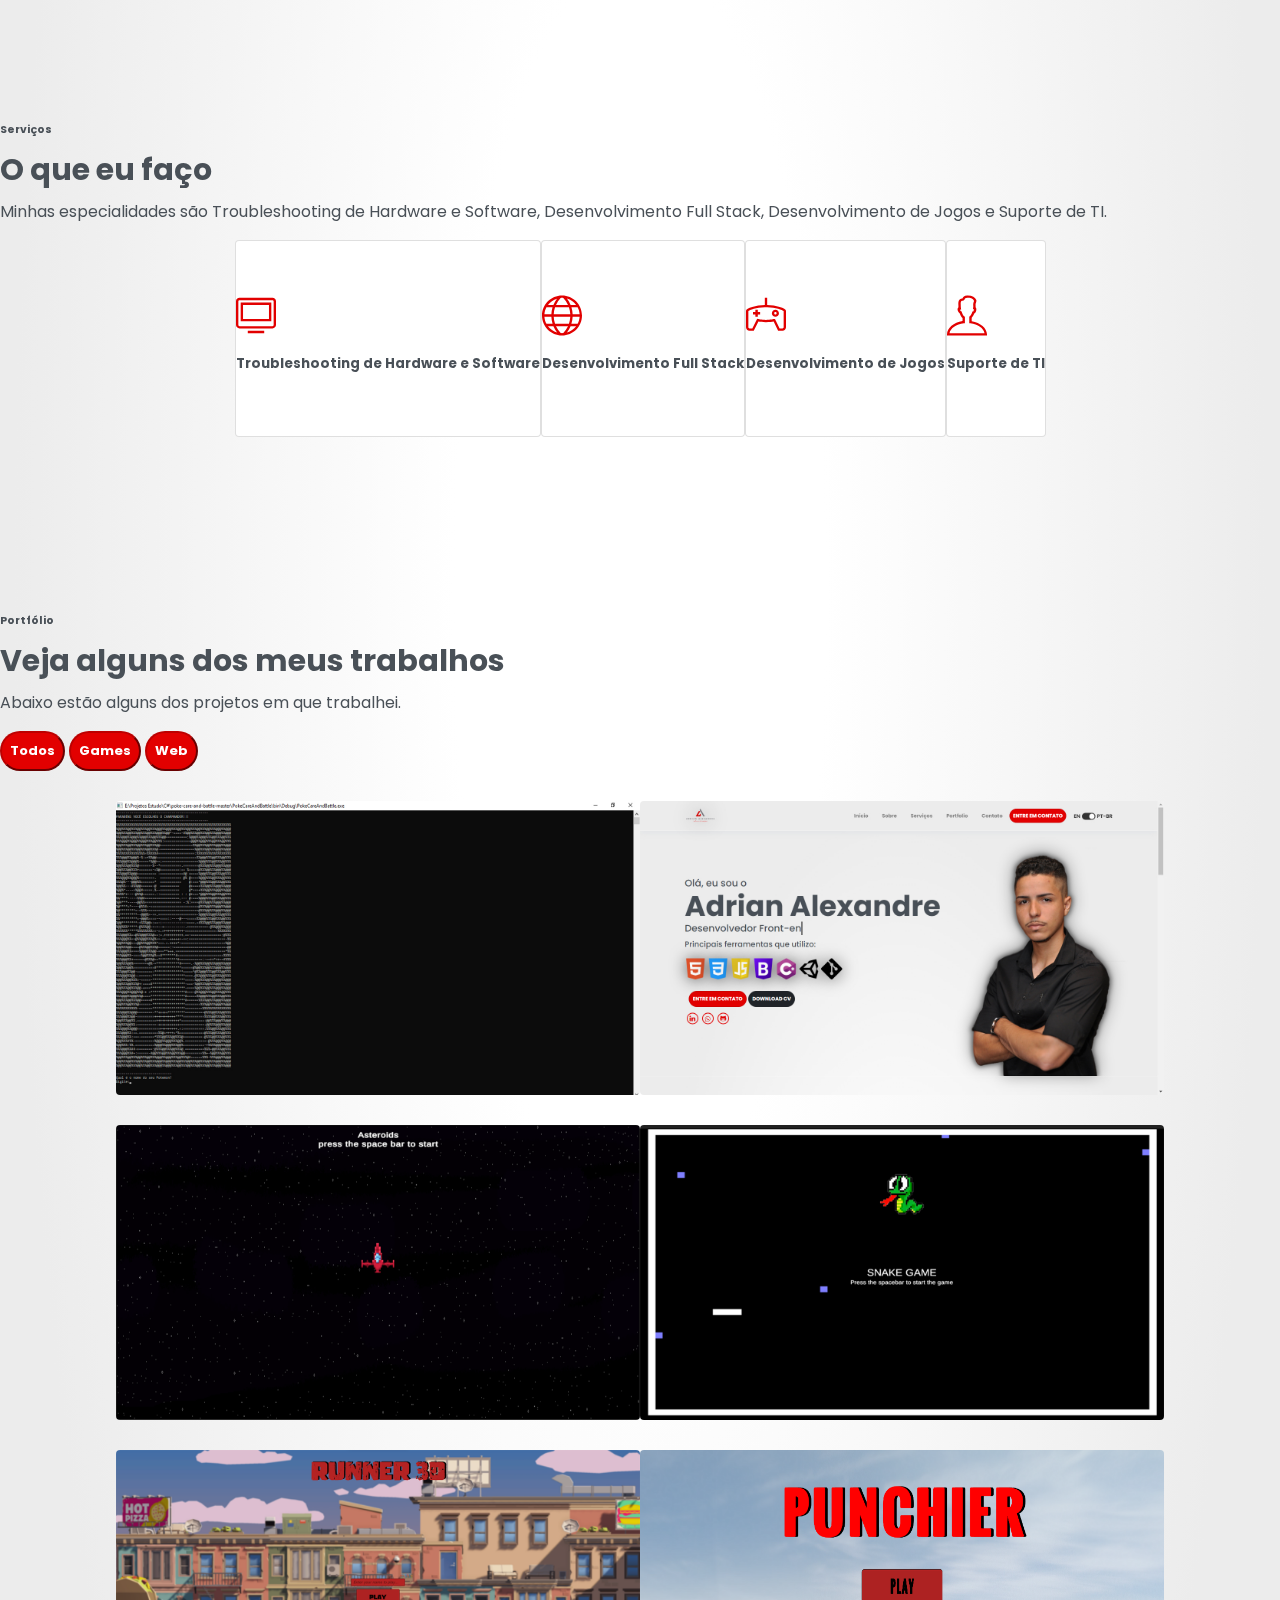
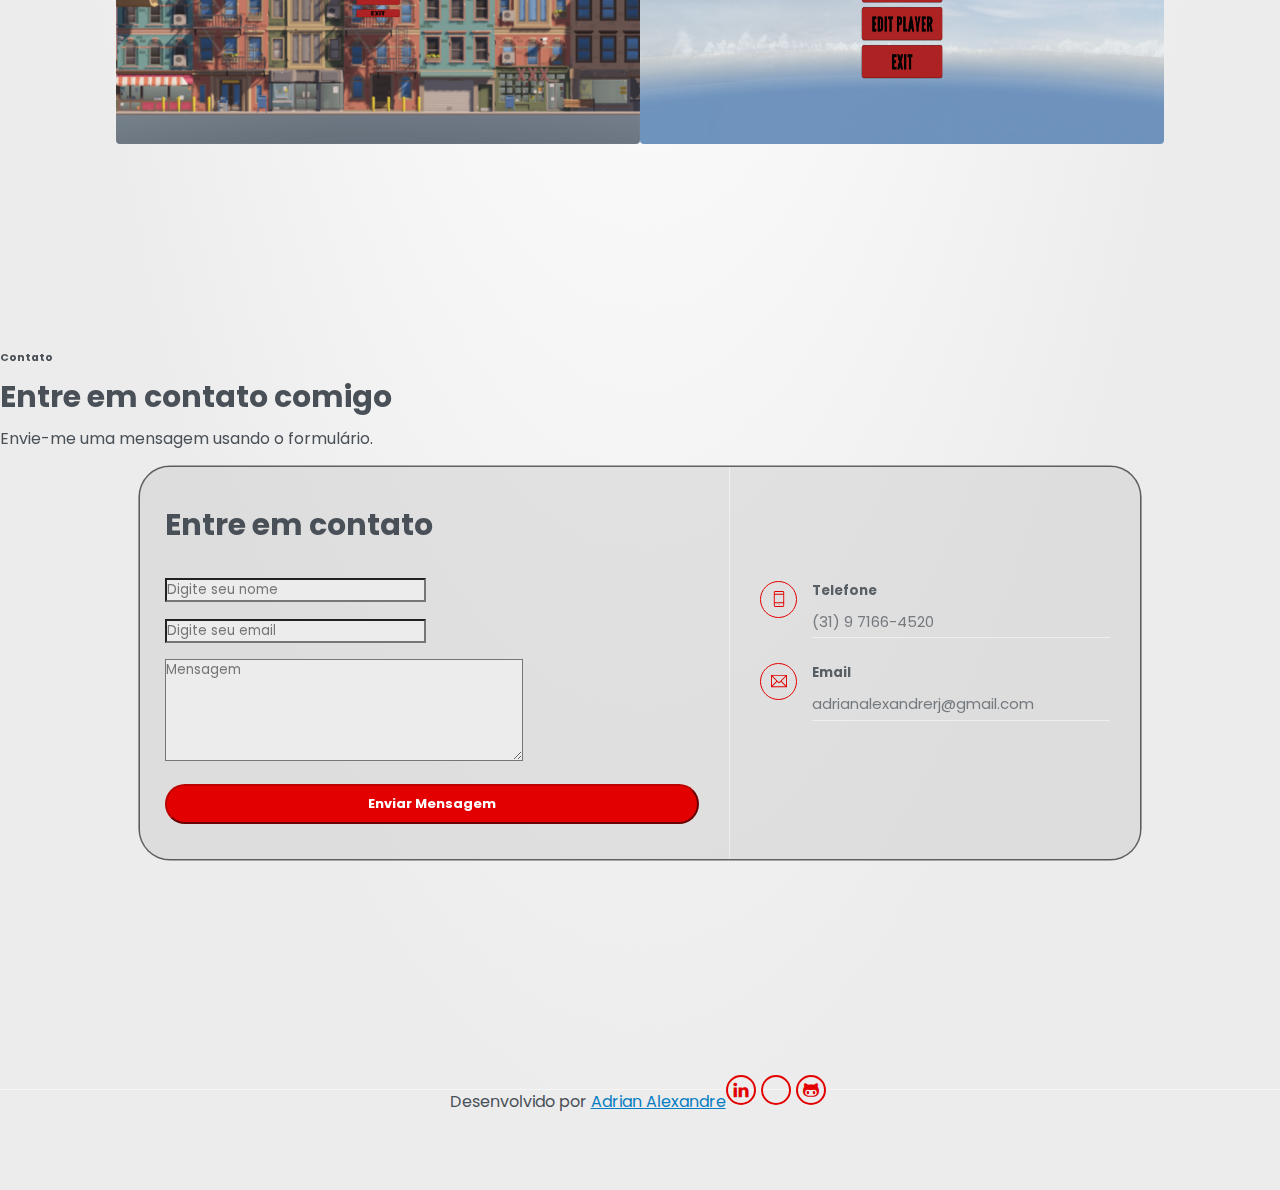
==== commit fdff1e9d: "Att Portfólio" ====
--- a/pt-br/index.html
+++ b/pt-br/index.html
@@ -103,9 +103,9 @@
                 </div>
                 <div class="pl-md-4 col-md-9">
                     <h6 class="title">Adrian Alexandre</h6>
-                    <p class="subtitle">Técnico de TI e Desenvolvedor de Software</p>
-                    <p>Eu amo tecnologia e jogos desde pequeno, atuo como técnico de TI nos ultimos anos, realizando diferentes funções e aumentando meu conhecimento dentro da área. </p>
-                    <p>Venho adquirindo conhecimentos em desenvolvimento de software e busco oportunidades para aplicar e aprimorar minhas habilidades. </p>
+                    <p class="subtitle">Analista de Infraestrutura Pleno e Desenvolvedor de C#</p>
+                    <p>Analista de Infraestrutura Pleno, com forte experiência em troubleshooting de software e hardware, oferecendo um suporte de excelência ao usuário. </p>
+                    <p>Apaixonado por tecnologia desde pequeno, estou sempre em evolução e busco expandir meus conhecimentos no desenvolvimento de software, especialmente na área de games e com foco em C#.  </p>
                     <a href="../assets/cv/Adrian Alexandre CV.pdf" target="_blank" rel="noopener noreferrer"><button class="btn btn-primary" download="Adrian Alexandre Currículo">DOWNLOAD CV</button></a>                     
                 </div>
             </div>
@@ -118,14 +118,14 @@
             <div class="container text-center">
                 <h6 class="subtitle">Serviços</h6>
                 <h6 class="section-title">O que eu faço</h6>
-                <p class="mb-5 pb-4">Minhas especialidades são Manutenção de Computadores, Web Design, Desenvolvimento de Jogos e Suporte de TI.</p>
+                <p class="mb-5 pb-4">Minhas especialidades são Troubleshooting de Hardware e Software, Desenvolvimento Full Stack, Desenvolvimento de Jogos e Suporte de TI.</p>
     
                 <div class="row">
                     <div class="col-sm-6 col-md-3 mb-4">
                         <div class="custom-card card">
                             <div class="card-body">
                                 <i class="icon ti-desktop"></i>
-                                <h5>Manutenção de Computadores</h5>
+                                <h5>Troubleshooting de Hardware e Software</h5>
                             </div>
                         </div>
                     </div>
@@ -133,7 +133,7 @@
                         <div class="custom-card card border">
                             <div class="card-body">
                                 <i class="icon ti-world"></i>
-                                <h5>Web Design</h5>
+                                <h5>Desenvolvimento Full Stack</h5>
                             </div>
                         </div>
                     </div>
